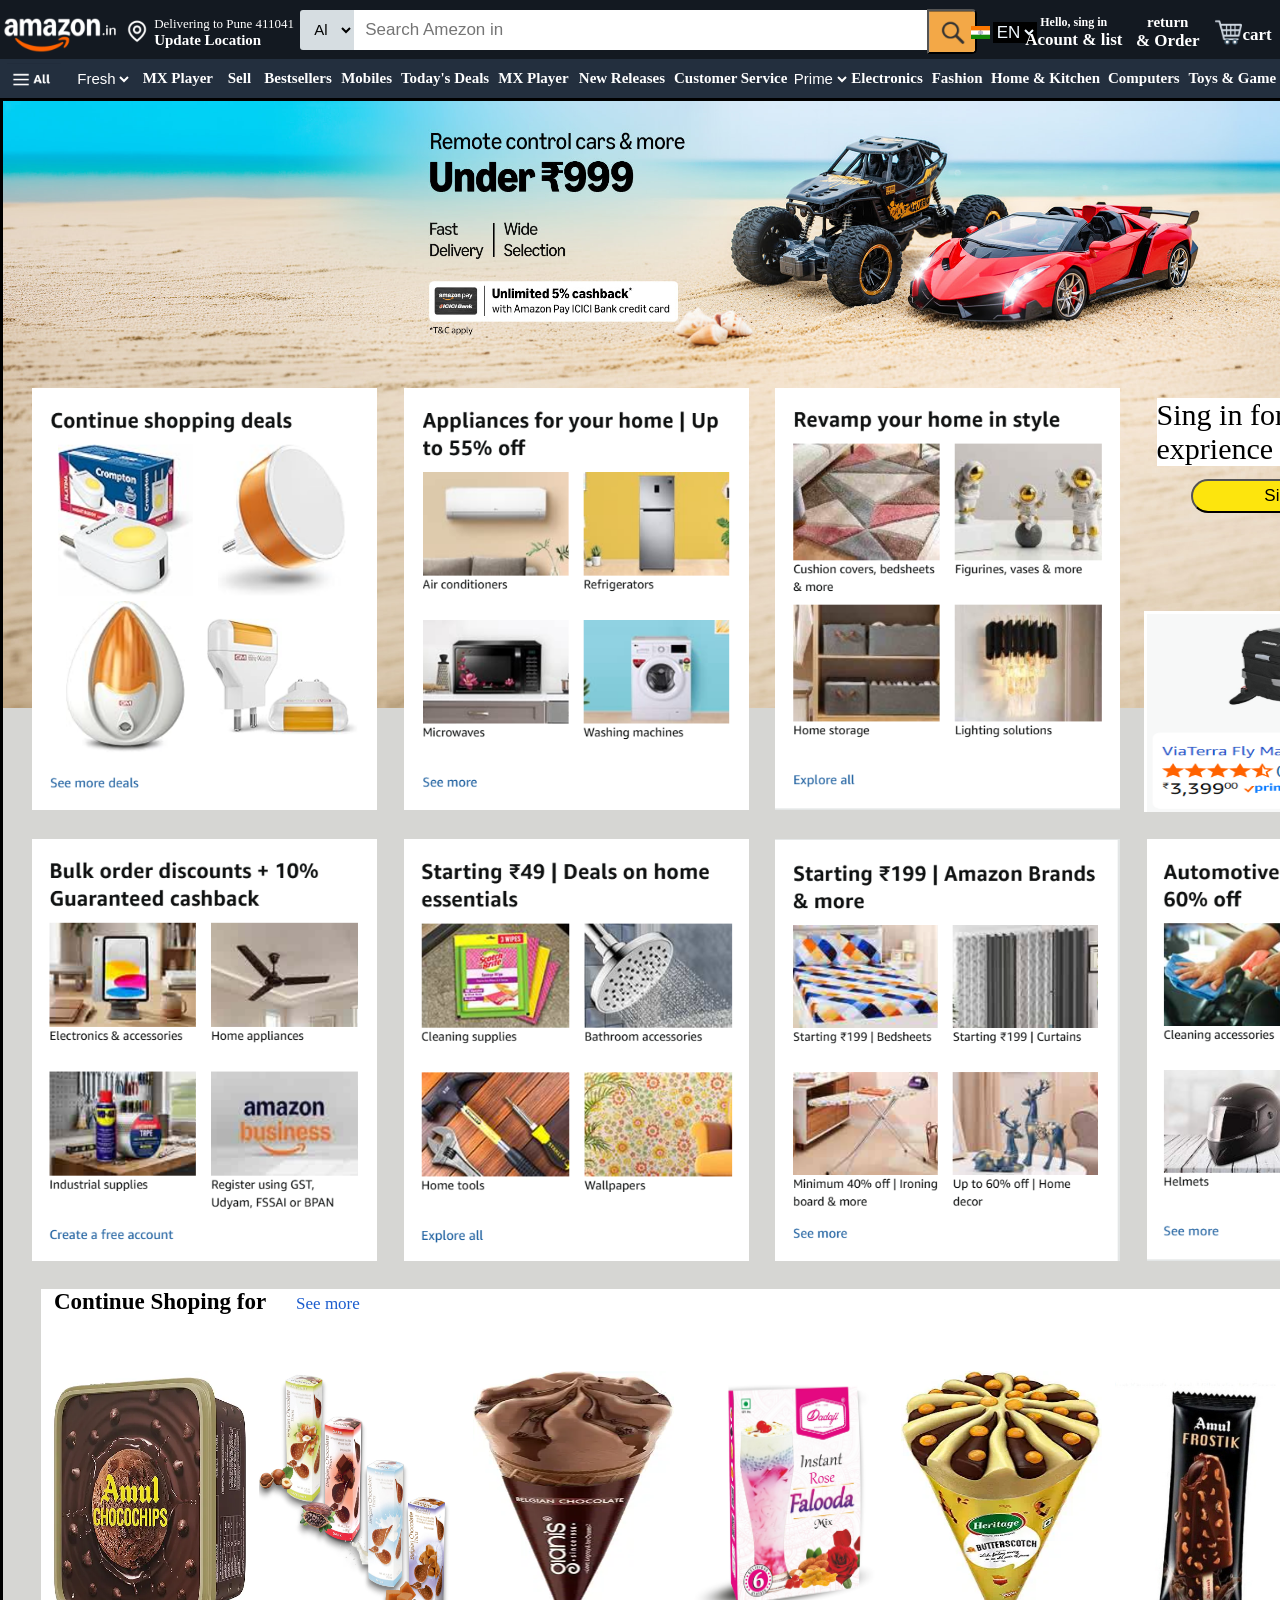
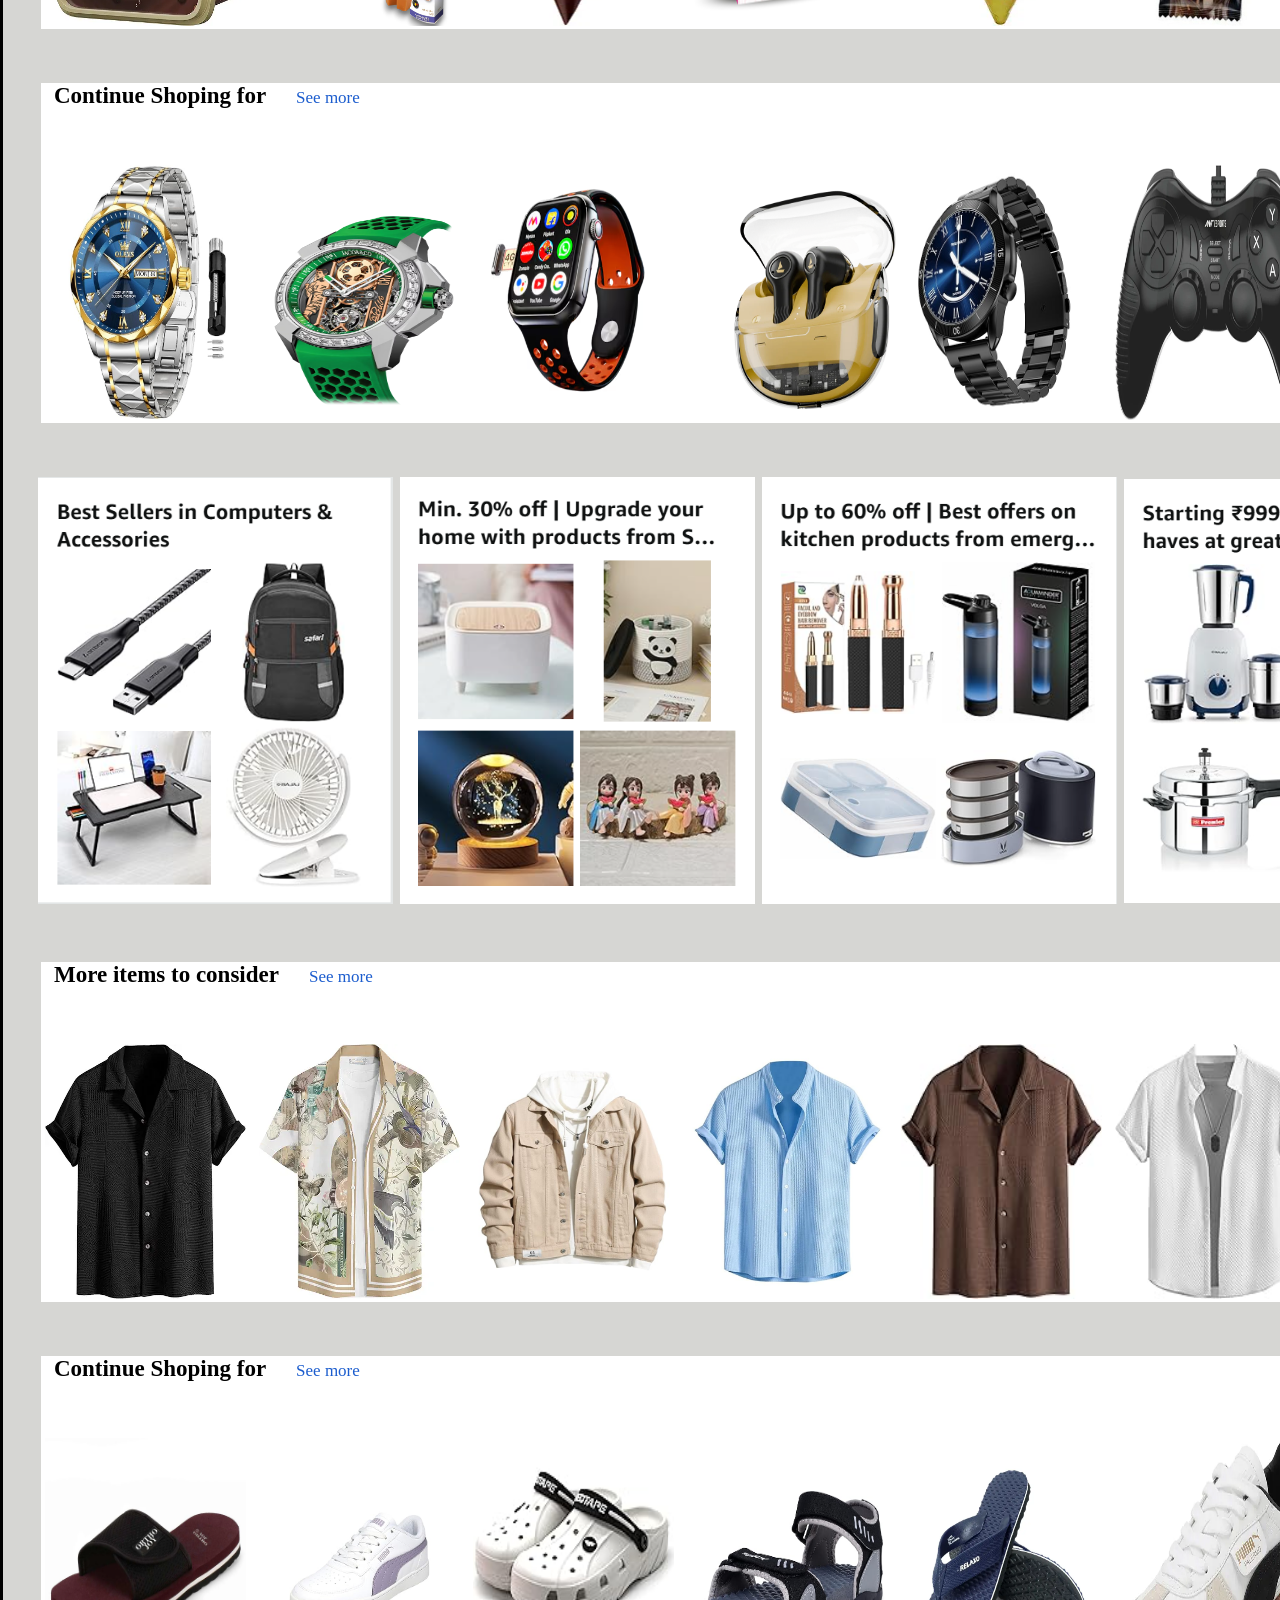
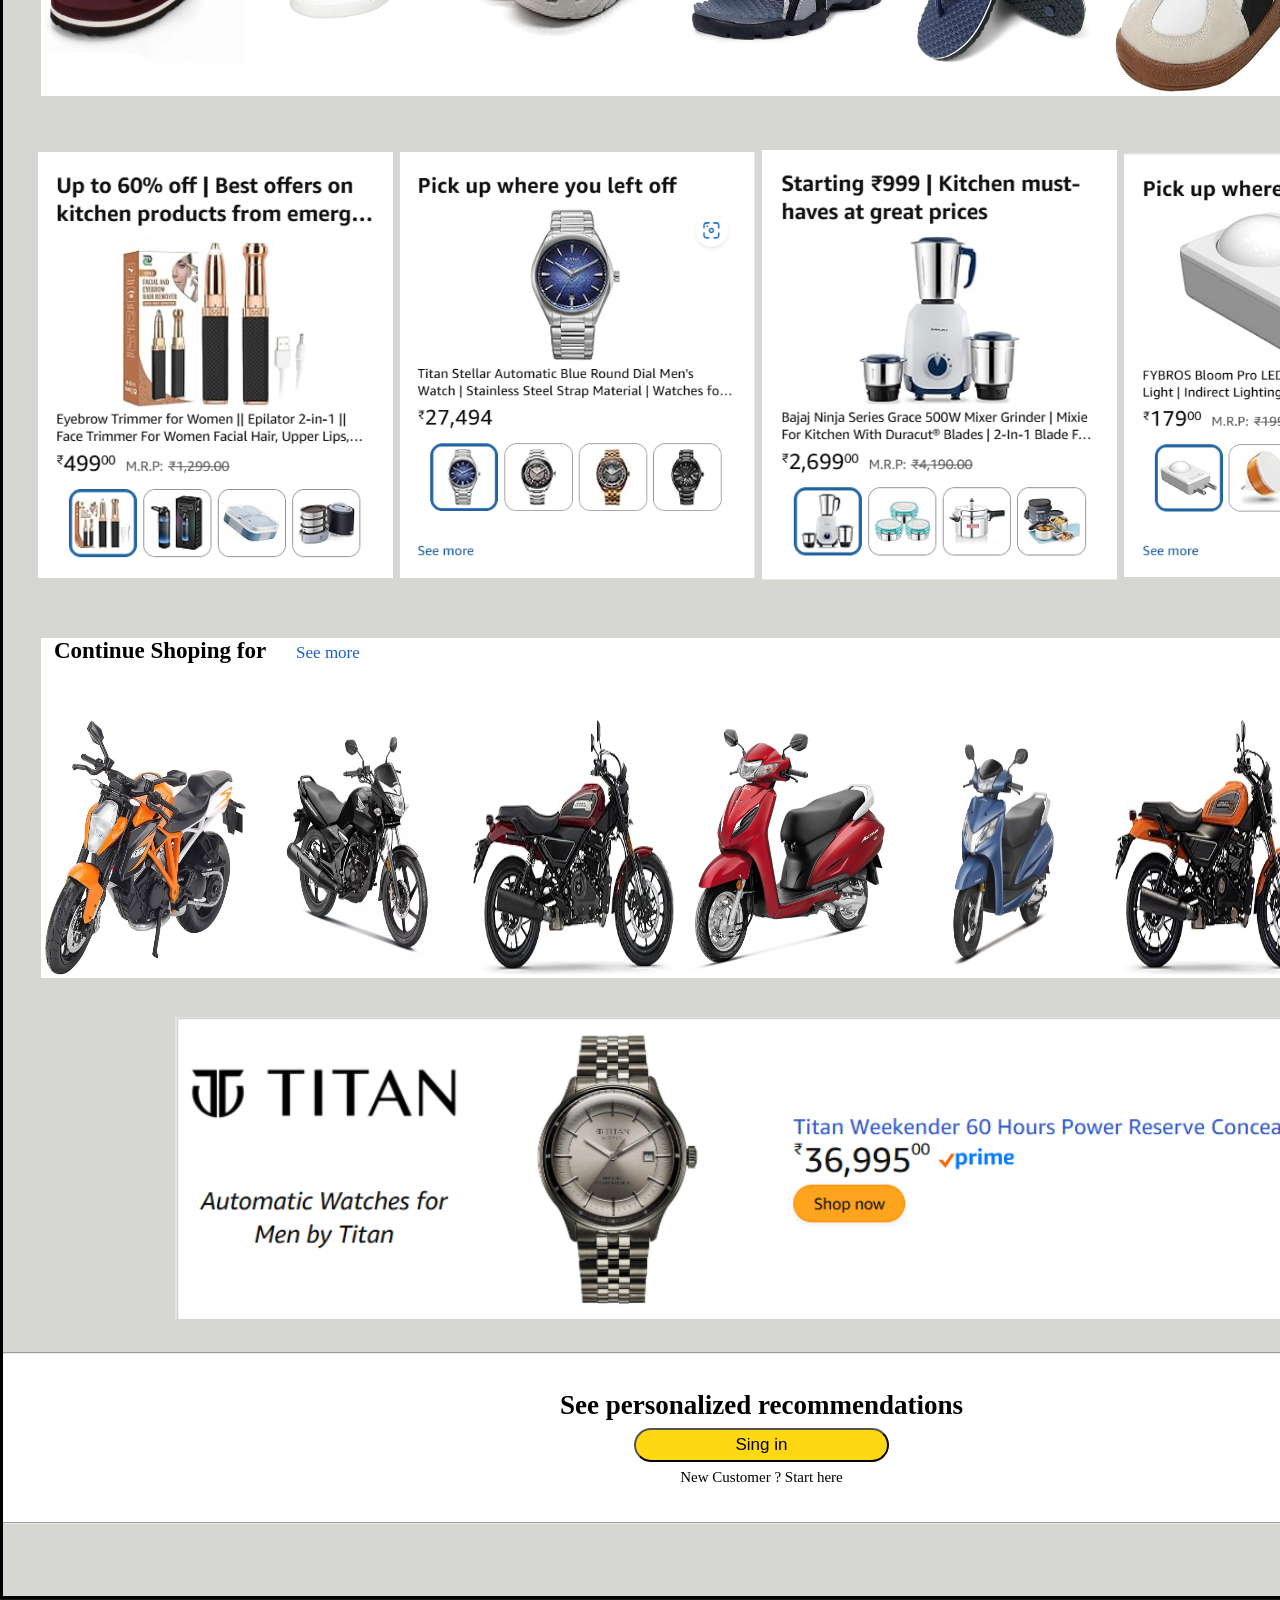
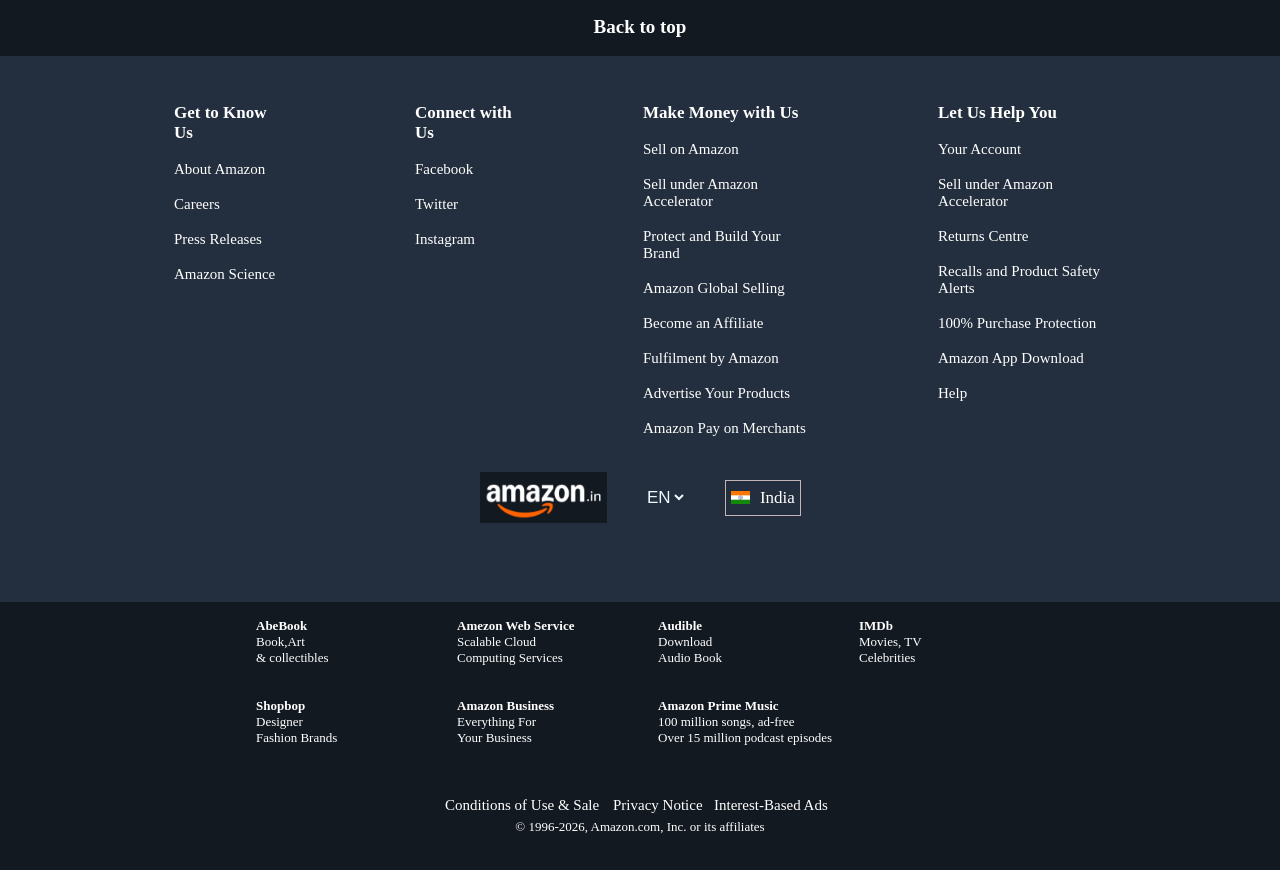
==== index.html @ 3fbe97ec "update Amazon clone" ====
<!DOCTYPE html>
<html lang="en">
<head>
    <meta charset="UTF-8">
    <meta name="viewport" content="width=device-width, initial-scale=1.0">
    <link rel="stylesheet" href="index.css">
    <title>Document</title>
</head>
<body>

    <nav class="heading">
        <div class="ho">
            <div class="aml">
            <img src="a4.png" id="as">
            </div>

            <div class="locn">
                <img src="m1.png" alt="" id="map">
                <span id="ip">
                <p id="lp1">Delivering to Pune 411041</p>
                <p id="lp2">Update Location </p>
                </span>
            </div>

            <div class="search" >
                <form action="">
                <select name="ALL" id="s1">

                    <option value="" selected disabled> All </option>

                    <option>Alexa Skills</option>

                    <option>Amazon Devices</option>

                    <option>Amazon Fashion</option>

                    <option>Amazon Fresh</option>

                    <option>Amazon Pharmacy</option>

                    <option>Appliances</option>

                    <option>Apps & Games</option>

                    <option>Audible Audiobooks</option>

                    <option>Baby</option>

                    <option>Beauty</option>

                    <option>Books</option>

                    <option>Car & Motorbike</option>

                    <option>Clothing & Accessories</option>

                    <option>Collectibles</option>

                    <option>Computers & Accessories</option>

                    <option>Deals</option>

                    <option>Electronics</option>

                    <option>Furniture</option>

                    <option>Garden & Outdoors</option>

                    <option>Gift Cards</option>

                    <option>Grocery & Gourmet Foods</option>

                    <option>Health & Personal Care</option>

                    <option>Home & Kitchen</option>

                    <option>Industrial & Scientific</option>

                    <option>Jewellery</option>

                    <option>Kindle Store</option>

                    <option>Luggage & Bags</option>

                    <option>Luxury Beauty</option>

                    <option>Movies & TV Shows</option>

                    <option>MP3 Music</option>

                    <option>Music</option>

                    <option>Musical Instruments</option>

                    <option>Office Products</option>

                    <option>Pet Supplies</option>

                    <option>Prime Video</option>

                    <option>Shoes & Handbags</option>

                    <option>Software</option>

                    <option>Sports, Fitness & Outdoors</option>

                    <option>Toys & Games</option>

                    <option>Video Games</option>

                    <option>Watches</option>

                </select>
                
                        <input type="text" placeholder="Search Amezon in" id="s2">

                <button id="btn">
                    <img src="s3.png" alt="" id="s3">
                    
                </button>

                </form>

            </div>


            <div class="lang">
                    <img src="india.webp" alt="" id="f">


                        <select name="" id="stl" style="background-color:black; color:aliceblue">
                            <option value="" >EN</option>
                        </select>
                        
                        <div class="lp">

                        <p id="lc">change language</p>
                            <br>
                        <label>
                        <input type="radio" name="lang" checked>

                        English - EN
                        </label>
                        <br>
                        <br>
                        <hr>
                        <br>


                        <label>
                        <input type="radio" name="lang">

                        हिन्दी - HI
                        </label> <br>

                        <label>
                        <input type="radio" name="lang">

                        தமிழ் - TA
                        </label> <br>

                        <label>
                        <input type="radio" name="lang">

                        తెలుగు - TE
                        </label> <br>

                        <label>
                        <input type="radio" name="lang">

                        ಕನ್ನಡ - KN
                        </label> <br>

                        <label>
                        <input type="radio" name="lang">

                        മലയാളം - ML
                        </label> <br>

                        <label>
                        <input type="radio" name="lang">

                        বাংলা - BN
                        </label> <br>

                        <label>
                        <input type="radio" name="lang">

                        मराठी - MR
                        </label> <br>
                        <br>
                        <hr>
                        <br>
                        <div id="lst">
                            <img src="india.webp" alt="" id="f">
                            <p id="st">You are shopping on Amazon.in</p>

                          
                        </div>
                         <br>
                          <div id="lst2">
                            <a id="st" style="color: blue;">Change country/region</a>
                          </div>

                        </div>
                       

                    <!-- </select> -->

            </div>


        <div class="sing">
                <b id="p1">Hello, sing in</b>
                 <h2 id="p2">Acount & list</h2>


        <div class="popup">
            <div class="pdiv">
                <button id="btnh">Sing in</button>
                <p>New customer? <a href="" style="color: blue; text-decoration:underline">start here</a></p>

            </div>


            <div class="y">
                <div class="yl">
                    <h3>Your Lists</h3>

                    <ul>

                        <li><a href="">Create a Wish List</a></li>

                        <li><a href="">Wish from Any Website</a></li>

                        <li><a href="">Baby Wishlist</a></li>

                        <li><a href="">Discover Your Style</a></li>

                        <li><a href="">Explore Showroom</a></li>

                    </ul>

                </div>


                <div class="ya">
                    <h3>Your Account</h3>
                    <ul>

                        <li><a href="">Your Account</a></li>

                        <li><a href="">Your Orders</a></li>

                        <li><a href="">Your Wish List</a></li>

                        <li><a href="">Keep Shopping For</a></li>

                        <li><a href="">Your Recommendations</a></li>

                        <li><a href="">Your Prime Membership</a></li>

                        <li><a href="">Your Prime Video</a></li>

                        <li><a href="">Your Subscribe & Save Items</a></li>

                        <li><a href="">Memberships & Subscriptions</a></li>

                        <li><a href="">Your Seller Account</a></li>

                        <li><a href="">Manage Your Content and Devices</a></li>

                        <li><a href="">Register for a Free Business Account</a></li>

                    </ul>

                </div>

                </div>
        </div>
            
        

        </div>


        <div class="retn">
            <h2 id="ord1" ><a href="">return</a> </h2>
            <h2 id="ord2"><a href=""> & Order</a></h2>
        </div>

        <div class="cart">

            <img src="cart2.png" alt="" id="carti">
            <h2 id="cartp">cart</h2>
        </div>




    </div>



</nav>


<nav class="hed2">
    <div class="ho2">
        <div class="d1">
            <img src="men.png" alt="" id="all">
            
                        <div class="pop">

                            <nav  id="navh">
                                    <img src="prof.png" alt="" id="imgp">
                                    <b> Hello, Sing in</b>
                            </nav>
                            
                                <div class="cont">
                                        
                                        <div class="dd1">
                                            <br><br>
                                            <b id="cc">Treanding</b>
                                            <br><br>
                                            <a id="am"  href="" >Bestsellers</a>
                                            <br><br>
                                            <a id="am"  href="" >New Releases</a>
                                            <br><br><hr>

                                        </div>

                                        <div class="dd1">
                                            <br><br>
                                            <b id="cc">Didital Content and Devices</b>
                                            <br><br><br>
                                            <a href="" id="am" >Echo & Alexa  <a href="" > > </a> </a>
                                            <br><br>
                                            <a href="" id="am" >Fire TV  <a href="">></a></a>
                                            <br><br>
                                            <a href="" id="am" >Kindle E-Readers & eBook <a >></a></a>
                                            <br><br>
                                            <a href="" id="am" >Audible Audiobooks <a href="" >></a></a>
                                            <br><br>
                                            <a href="" id="am" >Amazon Prime Video<a href="" >></a></a>
                                            <br><br>
                                            <a href="" id="am" >Amazon Prime Music <a href="" >></a></a>
                                            <br><br><hr>
                                        </div>

                                        <br><br>

                                        <div class="dd1">
                                            <b id="cc">Shop By Category</b>
                                            <br>
                                            <br><br>
                                            <a href="" id="am" >Mobiles, Computers <a href=""> > </a> </a>
                                            <br><br>
                                            <a href="" id="am" >TV, Application, Electronics  <a href="">></a></a>
                                            <br><br>
                                            <a href="" id="am" >Men's Fashion<a >></a></a>
                                            <br><br>
                                            <a href="" id="am"  >Women's Fashion <a href="" >></a></a>
                                            <br><br>
                                        </div>

                                        <hr><br><br>
                                        
                                        <div class="dd1">
                                            <b id="cc">Help & Settings</b>
                                            <br>
                                            <br><br>
                                            <a href="" id="am"  >Your Account </a> </a>
                                            <br><br>
                                            <a href="" id="am"  >Customer Service</a></a>
                                            <br><br>
                                            <a href="" id="am" >Sing in</a></a>
                                            <br><br><br>
                                        </div>
  
                        </div>
                    </div>

        </div>

        <div class="d02">
                <select name="" id="fr"><option value="">Fresh</option></select>
           

            <div class="imgd">
                <img src="fresh.png" alt="" id="imgid">

            </div>

        </div>

        <div class="d2">
               <b>MX Player</b>
        </div>

        <div class="d3">
               <b>Sell</b>
        </div>

        <div class="d4">
               <b>Bestsellers</b>
        </div>
        <div class="d5">
               <b>Mobiles</b>
        </div>

        <div class="d6">
               <b>Today's Deals</b>
        </div>

        <div class="d7">
               <b>MX Player</b>
        </div>

        <div class="d8">
               <b>New Releases</b>
        </div>

        <div class="d9">
               <b>Customer Service</b>
        </div>

        <div class="d10">
              <select name="" id="fr2"><option value="">Prime</option></select>
              <div class="imgd2">
                <img src="pri.png" alt="" id="imgid2">
            </div>
        </div>

        <div class="d11">
               <b>Electronics</b>
        </div>
        <div class="d12">
               <b>Fashion</b>
        </div>
        <div class="d13">
               <b>Home & Kitchen</b>
        </div>

        <div class="d14">
               <b>Computers</b>
        </div>

        <div class="d15">
               <b>Toys & Game</b>
        </div>

    

    </div>
</nav>


<main class="Main">


    <div class="Maind">
    
        <div class="mid">
            <img src="hi3.jpg" alt="" id="miid">
        </div>


        <section class="sec1">

            <div class="md1">
                    <img src="mi1.png" alt="" id="is1">
            </div>
            <div class="md1 ">
                    <img src="mi2.png" alt="" id="is1">
            </div>
            <div class="md1">
                    <img src="mi3.png" alt="" id="is1">
            </div>
            <div  id="is2" class="isc2">

                    <p id="pg1">Sing in for your best exprience</p>
                    <button id="btng">Sing in Securly</button>

            </div>
            <div  id="is2" class="isc22">
                    <img src="mi5.png" alt=""  class="isd">
            </div>
            <div class="sd">
                    <img src="mi6.png" alt="" id="is1">
            </div>
            <div class="sd">

            <img src="mi7.png" alt="" id="is1">
            </div>
            <div class="sd">
                    <img src="mi8.png" alt="" id="is1">
            </div>
            <div class="sd">
                    <img src="mi9.png" alt="" id="is1">
            </div>
        </section>

        <section class="sec2">
                <b>Continue Shoping for</b> 
                <a href="" id="asec2">See more</a>
                <br><br><br>
                <div class="cloths">  
                    <img src="i1.webp" alt="" class="cloths1">
                     <img src="i15.jpg" alt="" class="cloths1">
                     <img src="i6.webp" alt="" class="cloths1">
                     <img src="i12.jpg" alt="" class="cloths1">
                     <img src="i7.webp" alt="" class="cloths1">
                     <img src="i19.jpg" alt="" class="cloths1">
                    <img src="i3.webp" alt="" class="cloths1">
                    <img src="i4.webp" alt="" class="cloths1">
                     <img src="i5.webp" alt="" class="cloths1">

                    <img src="i7.webp" alt="" class="cloths1">
                    <img src="i8.webp" alt="" class="cloths1">
                    <img src="i9.webp" alt="" class="cloths1">
                    <img src="i10.webp" alt="" class="cloths1">
                    <img src="i11.webp" alt="" class="cloths1">
                    
                    <img src="i13.webp" alt="" class="cloths1">
                    <img src="i14.jpg" alt="" class="cloths1">
                      <img src="i2.webp" alt="" class="cloths1">
                    <img src="i17.webp" alt="" class="cloths1">
                    <img src="i18.jpg" alt="" class="cloths1">


                </div>
        </section>


        
        <br><br><br>

        <section class="sec2">
                <b>Continue Shoping for</b> 
                <a href="" id="asec2">See more</a>
                <br><br><br>
                <div class="cloths">  
                    <img src="w2.jpg" alt="" class="cloths1">
                    <img src="w19.avif" alt="" class="cloths1">
                    <img src="w17.avif" alt="" class="cloths1">
                    <img src="n1.webp" alt="" class="cloths1" id="nir">
                    <img src="w3.jpg" alt="" class="cloths1">
                    <img src="c.webp" alt="" class="cloths1">
                    <img src="w12.webp" alt="" class="cloths1">
                    <img src="mouse.webp" alt="" class="cloths1">
                    <img src="w4.jpg" alt="" class="cloths1">
                    <img src="w5.webp" alt="" class="cloths1">
                    <img src="w6.jpg" alt="" class="cloths1">
                    <img src="w7.jpg" alt="" class="cloths1">
                     <img src="w1.webp" alt="" class="cloths1">
                    <img src="w9.jpg" alt="" class="cloths1">
                    <img src="w10.jpg" alt="" class="cloths1">
                    <img src="w11.jpg" alt="" class="cloths1">
                    <img src="w133.jpg" alt="" class="cloths1">
                    <img src="w14.jpg" alt="" class="cloths1">
                    <img src="w15.jpg" alt="" class="cloths1">

                </div>
        </section>
        <br><br><br>


        <section class="sec3">
          
            <div class="divt">
            <img src="ab1.png" alt="" id="isec3">
            </div>
            <div class="divt">
                <img src="ab2.png" alt="" id="isec3">
            </div>
            <div class="divt">
                <img src="ab3.png" alt="" id="isec3">
            </div>
            <div class="divt">
                <img src="ab4.png" alt="" id="isec3">
            </div>
        </section>

        <br><br><br>

        <section class="sec2">
                <b>More items to consider</b> 
                <a href="" id="asec2">See more</a>
                <br><br><br>
                <div class="cloths">  
                    <img src="c1.webp" alt="" class="cloths1">
                    <img src="c2.webp" alt="" class="cloths1">
                    <img src="clo8.jpg" alt="" class="cloths1">
                    
                    <img src="c3.jpg" alt="" class="cloths1">
                    <img src="c4.jpg" alt="" class="cloths1">
                    <img src="c5.jpg" alt="" class="cloths1">
                    <img src="c6.jpg" alt="" class="cloths1">
                    <img src="c7.jpg" alt="" class="cloths1">
                    <img src="clo.jpg" alt="" class="cloths1">
                    <img src="clo2.jpg" alt="" class="cloths1">
                    <img src="c11.jpg" alt="" class="cloths1">
                    <img src="c12.jpg" alt="" class="cloths1">
                    <!-- <img src="clo3.jpg" alt="" class="cloths1" id="cloc"> -->
                    <img src="clo4.jpg" alt="" class="cloths1">
                    <img src="clo5.jpg" alt="" class="cloths1">
                    <img src="clo6.jpg" alt="" class="cloths1">
                    <img src="clo7.jpg" alt="" class="cloths1">
                    <!-- <img src="clo10.jpg" alt="" class="cloths1"> -->
                     <img src="clo9.jpg" alt="" class="cloths1">
                    <img src="clo11.jpg" alt="" class="cloths1">
                    <img src="clo12.jpg" alt="" class="cloths1">
                  


                </div>
        </section>

          <br><br><br>

        <section class="sec2">
                <b>Continue Shoping for</b> 
                <a href="" id="asec2">See more</a>
                <br><br><br>
                <div class="cloths">  
                    <img src="sh12.webp" alt="" class="cloths1">
                    <img src="shh2.jpg" alt="" class="cloths1">
                    <img src="sh3.jpg" alt="" class="cloths1">
                    <img src="sh9.jpg" alt="" class="cloths1">
                    <img src="sh15.webp" alt="" class="cloths1">

                    <img src="shh1.webp" alt="" class="cloths1">
                    <img src="sh6.webp" alt="" class="cloths1">
                    <img src="sh7.webp" alt="" class="cloths1">
                    <img src="sh8.jpg" alt="" class="cloths1">
                    <img src="shh3.webp" alt="" class="cloths1">
                    <img src="sh10.jpg" alt="" class="cloths1">
                    <img src="sh11.jpg" alt="" class="cloths1">
                    <img src="shh4.webp" alt="" class="cloths1">
                    <img src="shh5.webp" alt="" class="cloths1">
                   <img src="sh1.jpg" alt="" class="cloths1">
                    <img src="sh13.jpg" alt="" class="cloths1">
                    <img src="sh14.webp" alt="" class="cloths1">
                   <img src="sh4.jpg" alt="" class="cloths1">
                    <img src="sh16.webp" alt="" class="cloths1">

                </div>
        </section>
        <br><br><br>


         <section class="sec3">
          
            <div class="divt">
            <img src="ab5.png" alt="" id="isec3">
            </div>
            <div class="divt">
                <img src="ab6.png" alt="" id="isec3">
            </div>
            <div class="divt">
                <img src="ab7.png" alt="" id="isec3">
            </div>
            <div class="divt">
                <img src="ab8.png" alt="" id="isec3">
            </div>
        </section>

        <br><br><br>

        <section class="sec2">
                <b>Continue Shoping for</b> 
                <a href="" id="asec2">See more</a>
                <br><br><br>
                <div class="cloths">  
                      <img src="b16.jpg" alt="" class="cloths1">
                    <img src="b1.jpeg" alt="" class="cloths1">
                    <img src="b2.jpg" alt="" class="cloths1">
                      <img src="b18.jpg" alt="" class="cloths1">
                     <img src="b17.jpg" alt="" class="cloths1">
                    <img src="b3.jpg" alt="" class="cloths1">
                    <img src="b5.jpg" alt="" class="cloths1">
                    <img src="b6.jpg" alt="" class="cloths1">
                    <img src="b7.jpg" alt="" class="cloths1">
                    <img src="b8.jpg" alt="" class="cloths1">
                    <img src="b9.jpg" alt="" class="cloths1">
                    <img src="b10.jpg" alt="" class="cloths1">
                    <img src="b12.jpg" alt="" class="cloths1">
                    <img src="b13.jpg" alt="" class="cloths1">
                    <img src="b14.jpg" alt="" class="cloths1">
                    <img src="b20.webp" alt="" class="cloths1">
                    <img src="b22.webp" alt="" class="cloths1">
                    <img src="b23.png" alt="" class="cloths1">
                    <img src="b4.jpg" alt="" class="cloths1">


                </div>
        </section>

          <br><br>



          <section class="sec4">
                    <img src="titan2.png" alt="" id="sec4i">
          </section>

           <br><br>


           <section class="sec5">
                       <hr>
                <div class="sec5d">
            

                        <b >See personalized recommendations</b>
                        <button id="sec5b">Sing in</button>
                        <p>New Customer ? <a href="" id="sec5a">Start here</a></p>                    
                </div>
                <hr>
           </section>


               <br><br><br><br>
    </div>
</main>


<footer class="foot">
    <section class="fsec1">
       <a href=""  class="back">
         <!-- <div > -->
            <b>Back to top</b>
        <!-- </div> -->
       </a>


        <div class="fg">
            <div class="fd">
                <b >Get to Know Us</b><br>
                <a href="">About Amazon</a><br>
                <a href="">Careers</a><br>
                <a href="">Press Releases</a><br>
                <a href="">Amazon Science</a><br>
            </div>

            <div class="fd">  
                <b >Connect with Us</b><br>
                <a href="">Facebook</a><br>
                <a href="">Twitter</a><br>
                <a href="">Instagram</a><br>
            </div>

            <div class="fd">
                <b >   Make Money with Us</b><br>
                <a href="">Sell on Amazon</a><br>
                <a href="">Sell under Amazon Accelerator</a><br>
                <a href="">Protect and Build Your Brand</a><br>
                <a href="">Amazon Global Selling</a><br>
                <a href="">Become an Affiliate</a><br>
                <a href="">Fulfilment by Amazon</a><br>
                <a href="">Advertise Your Products</a><br>
                <a href="">Amazon Pay on Merchants</a><br>

            </div>
            <div class="fd">
                <b > Let Us Help You</b><br>
                <a href="">Your Account</a><br>
                <a href="">Sell under Amazon Accelerator</a><br>
                <a href="">Returns Centre</a><br>
                <a href="">Recalls and Product Safety Alerts</a><br>
                <a href="">100% Purchase Protection</a><br>
                <a href="">Amazon App Download</a><br>
                <a href="">Help</a><br>

            </div>
        </div>

        <div class="lf">
                <img src="a4.png" id="as">
                <div class="lang">


                        <select name="" id="stl" style="background-color:#232F3E; color:aliceblue">
                            <option value="" >EN</option>
                        </select>
                        
                        <div class="lp">

                        <p id="lc">change language</p>
                            <br>
                        <label>
                        <input type="radio" name="lang" checked>

                        English - EN
                        </label>
                        <br>
                        <br>
                        <hr>
                        <br>


                        <label>
                        <input type="radio" name="lang">

                        हिन्दी - HI
                        </label> <br>

                        <label>
                        <input type="radio" name="lang">

                        தமிழ் - TA
                        </label> <br>

                        <label>
                        <input type="radio" name="lang">

                        తెలుగు - TE
                        </label> <br>

                        <label>
                        <input type="radio" name="lang">

                        ಕನ್ನಡ - KN
                        </label> <br>

                        <label>
                        <input type="radio" name="lang">

                        മലയാളം - ML
                        </label> <br>

                        <label>
                        <input type="radio" name="lang">

                        বাংলা - BN
                        </label> <br>

                        <label>
                        <input type="radio" name="lang">

                        मराठी - MR
                        </label> <br>
                        <br>
                        <hr>
                        <br>
                        <div id="lst">
                            <img src="india.webp" alt="" id="f">
                            <p id="st">You are shopping on Amazon.in</p>

                          
                        </div>
                         <br>
                          <div id="lst2">
                            <a id="st" style="color: blue;">Change country/region</a>
                          </div>

                        </div>
        </div>

        <div class="fid">
            <img src="india.webp" alt="" id="fl">
            <label for="">India</label>
        </div>

    </section >

    <section class="fsec2">
        <div class="l2sec">
            <div class="ditem">
                <b>AbeBook</b>
                <a href="">Book,Art</a>
                <a href="">& collectibles</a>
            </div>
            <div class="ditem">
                <b>Amezon Web Service</b>
                <a href="">Scalable Cloud</a>
                <a href="">Computing Services</a>
            </div>
            <div class="ditem">
                <b>Audible</b>
                <a href="">Download</a>
                <a href="">Audio Book</a>
            </div>

            <div class="ditem"><b>IMDb</b>
                <a href="">Movies, TV</a>
                <a href="">Celebrities</a></div>
            <div class="ditem">

                <b>Shopbop</b>
                <a href="">Designer</a>
                <a href="">Fashion Brands</a>
            </div>

            <div class="ditem">
                <b>Amazon Business</b>
                <a href="">Everything For</a>
                <a href="">Your Business</a>
            </div>

            <div class="ditem"><b>Amazon Prime Music</b>
                <a href="">100 million songs, ad-free</a>
                <a href="">Over 15 million podcast episodes</a>
            </div>


        </div>
        <br><br>
        <div class="cfw">
            <a href="">Conditions of Use & Sale</a>
            <a href="">Privacy Notice</a>
            <a href="">Interest-Based Ads</a>
        </div>

        <div class="cdl">
                <p>&copy; 1996-2026, Amazon.com, Inc. or its affiliates</p>
        </div>

    </section>

</footer>




    
</body>
</html>
---- index.css ----
* {
    margin: 0;
    padding: 0;
}

/* =========================
   MAIN NAVBAR
========================= */

.heading {
    background-color: rgb(197, 197, 209);
    height: 59px;
    width: 100%;
}

.ho {
    height: 64px;
    display: flex;
    background-color: #131921;
    justify-content: space-evenly;
    align-items: center;
}

/* =========================
   AMAZON LOGO
========================= */

.aml {
    overflow: hidden;
    height: 54px;
    width: 134px;
    display: flex;
    justify-content: center;
    border: 1px solid transparent;
}

#as {
    height: 51px;
    width: 127px;
    border: 1px solid transparent;
    transition: all;
    transition-duration: 0.15s;
}

.aml:hover {
    transform: scale(1.02);
    border: 1px solid white;
}


/* =========================
   LOCATION
========================= */

#map {
    height: 34px;
}

.locn {
    display: flex;
    align-items: center;
    height: 54px;
    width: 201px;
    gap: 3px;
    color: white;
    transition: all;
    transition-duration: 0.01s;
    border: 1px solid transparent;
}

.locn:hover {
    border: 1px solid white;
}

#lp1 {
    font-size: 13px;
}

#lp2 {
    font-size: 15px;
    font-weight: bold;
}


/* =========================
   SEARCH BAR
========================= */

#s1 {
    margin: 0;
    border-top-left-radius: 3px;
    border-bottom-left-radius: 3px;

    padding: 0;

    border: none;
    height: 40px;
    width: 54px;

    background-color: rgb(214, 221, 225);

    display: flex;

    padding: 10px;

    font-size: 15px;
}

#s2 {
    margin: 0;

    padding: 0;

    border: none;
    height: 40px;
    width: 563px;

    font-size: 17px;

    padding-left: 10px;
}

#s2::placeholder {
    font-size: 17px;
    position: relative;
    left: 1px;
    border: none;
}

#s3 {
    margin: 0;
    padding: 0;

    height: 41px;

    display: flex;
    align-items: center;

    border: none;

    vertical-align: middle;

    border-top-right-radius: 3px;
    border-bottom-right-radius: 3px;
}

#btn {
    border-top-right-radius: 5px;
    border-bottom-right-radius: 5px;

    position: relative;
    top: -1px;
}

form {
    display: flex;
}

.search {
    display: flex;
    vertical-align: middle;

    border-radius: 3px;

    height: 54px;

    align-items: center;

    width: 670px;
}


/* =========================
   LANGUAGE
========================= */

.lang {
    border: 1px solid transparent;

    transition: all;
    transition-duration: 0.01s;

    display: flex;

    gap: 3px;

    height: 54px;
    width: 47px;

    position: relative;

    align-items: center;
}

.lang:hover {
    border: 1px solid white;
}

#lc {
    font-size: 17px;
}

#stl {
    background-color: #131921;
    border: none;
    font-size: 17px;
}

.lp label {
    font-size: 15px;
}

#f {
    height: 13px;
}

#st {
    font-size: 15px;
}

#lst {
    display: flex;
    gap: 5px;
}

#lst2 {
    display: flex;
    justify-content: center;
}

.lp {
    display: none;

    position: absolute;

    top: 100%;
    left: -34px;

    background: white;

    color: black;

    width: 248px;

    padding: 10px;

    border: 1px solid;
}

.lang:hover .lp {
    display: block;

    border: rgb(251, 255, 9) solid;
}


/* =========================
   SIGN IN
========================= */

#p1 {
    font-size: 12px;
    color: white;
}

#p2 {
    color: white;
    font-size: 17px;
}

.sing {
    border: 1px solid transparent;

    height: 54px;
    width: 121px;

    display: flex;

    flex-direction: column;

    justify-content: center;
    align-items: center;

    position: relative;
}

.sing:hover {
    border: 1px solid white;
}

a {
    color: black;
    text-decoration: none;
}

ul {
    list-style: none;
}


/* =========================
   ACCOUNT POPUP
========================= */

.popup {
    background-color: white;

    display: none;

    position: absolute;

    top: 100%;

    left: -121px;
}

.sing:hover .popup {
    display: block;

    border: 1px solid;

    height: auto;
    width: 469px;

    border-radius: 3px;
}

.pdiv button {
    font-size: 17px;
}

.pdiv {
    margin: 10px;

    height: 47px;

    text-align: center;

    font-size: 12px;
}

#btnh {
    background-color: rgb(248, 248, 34);

    height: 30px;

    border-radius: 4px;

    width: 188px;

    border: none;
}

.y {
    border: 1px solid;

    display: flex;

    justify-content: space-evenly;

    width: 469px;

    height: auto;

    font-size: 15px;
}

.yl {
    width: 302px;
}

.yl li {
    line-height: 1.7;

    margin: 10px;
}

.ya {
    width: 302px;
}

.ya li {
    line-height: 1.1;

    margin: 10px;
}


/* =========================
   RETURNS & ORDERS
========================= */

.retn {
    height: 54px;
    width: 87px;

    display: flex;

    flex-direction: column;

    justify-content: center;
    align-items: center;

    position: relative;

    border: 1px solid transparent;
}

.retn:hover {
    border: 1px solid white;
}

.retn a {
    color: white;
}

#ord1 {
    font-size: 15px;
}

#ord2 {
    font-size: 17px;
    color: white;
}


/* =========================
   CART
========================= */

.cart {
    border: 1px solid transparent;

    width: 80px;
    height: 54px;

    display: flex;

    justify-content: center;
    align-items: center;

    color: white;
}

.cart:hover {
    border: 1px solid white;
}

#carti {
    height: 27px;
}

#cartp {
    font-size: 17px;
    margin-top: 5px;
}


/* =========================
   OTHER CONTENT
========================= */

.cont {
    color: black;

    height: 737px;
    width: 369px;

    background-color: #ffffff;

    overflow-y: scroll;
}

#cc {
    color: black;

    font-size: 20px;

    margin-left: 27px;
}

#navh {
    width: 365px;
    height: 40px;

    border: solid #232F3E;

    display: flex;

    align-items: center;

    color: white;

    background-color: #232F3E;

    gap: 5px;
}

#imgp {
    height: 27px;

    margin-left: 20px;
}


/* =========================
   DROPDOWN
========================= */

.dd1 a {
    color: black;

    text-decoration: none;

    display: flex;

    font-size: 17px;

    margin-left: 34px;
}

#am {
    border: 1px solid transparent;
}

#am:hover {
    text-decoration: underline;
    color: blue;
}

.pop {
    display: none;

    position: absolute;

    top: 120%;
    left: -13px;
}

.d1:hover .pop {
    display: block;
}

/* ******************************** */


.ho2 {
    height: 39px;
    background-color: #232F3E;
    display: flex;
    justify-content: space-evenly;
    align-items: center;
    position: relative;
}

.ho2 b {
    font-size: 15px;
    color: white;
}

#all {
    height: 32px;
    width: 54px;
}

.d1 {
    border: 1px solid transparent;
    height: 32px;
    width: 67px;
    display: flex;
    justify-content: center;
    align-items: center;
    transition: all;
    transition-duration: 0.1s;
}

.d1:hover {
    transform: scale(1.03);
    border: 1px solid white;
}

.d02 {
    height: 34px;
    width: 67px;
    display: flex;
    justify-content: center;
    align-items: center;
    border: 1px solid transparent;
    transition: all;
    transition-duration: 0.3s;
}

.d02:hover {
    border: 1px solid white;
    transform: scale(1.01);
}

#fr {
    border: none;
    background-color: #232F3E;
    font-size: 15px;
    height: 32px;
    color: white;
}

.imgd {
    border: 1px solid yellow transparent;
    width: 268px;
    height: 335px;
    position: absolute;
    display: none;
    top: 40px;
    left: 0px;
}

#imgid {
    width: 268px;
    height: 335px;
}

.d02:hover .imgd {
    border: 1px solid yellow;
    width: 268px;
    display: block;
}

.d2 {
    border: 1px solid transparent;
    height: 34px;
    width: 80px;
    display: flex;
    justify-content: center;
    align-items: center;
    transition: all;
    transition-duration: 0.2s;
}

.d2:hover {
    border: 1px solid white;
    transform: scale(1.02);
}

.d3 {
    border: 1px solid transparent;
    height: 34px;
    width: 40px;
    display: flex;
    justify-content: center;
    align-items: center;
    transition: all;
    transition-duration: 0.2s;
}

.d3:hover {
    border: 1px solid white;
    transform: scale(1.02);
}

.d4 {
    border: 1px solid transparent;
    height: 34px;
    width: 74px;
    display: flex;
    justify-content: center;
    align-items: center;
    transition: all;
    transition-duration: 0.2s;
}

.d4:hover {
    border: 1px solid white;
    transform: scale(1.02);
}

.d5 {
    border: 1px solid transparent;
    height: 34px;
    width: 60px;
    display: flex;
    justify-content: center;
    align-items: center;
    transition: all;
    transition-duration: 0.2s;
}

.d5:hover {
    border: 1px solid white;
    transform: scale(1.02);
}

.d6 {
    border: 1px solid transparent;
    height: 34px;
    width: 94px;
    display: flex;
    justify-content: center;
    align-items: center;
    transition: all;
    transition-duration: 0.2s;
}

.d6:hover {
    border: 1px solid white;
    transform: scale(1.02);
}

.d7 {
    border: 1px solid transparent;
    height: 34px;
    width: 80px;
    display: flex;
    justify-content: center;
    align-items: center;
    transition: all;
    transition-duration: 0.2s;
}

.d7:hover {
    border: 1px solid white;
    transform: scale(1.02);
}

.d8 {
    border: 1px solid transparent;
    height: 34px;
    width: 94px;
    display: flex;
    justify-content: center;
    align-items: center;
    transition: all;
    transition-duration: 0.2s;
}

.d8:hover {
    border: 1px solid white;
    transform: scale(1.02);
}

.d9 {
    border: 1px solid transparent;
    height: 34px;
    width: 121px;
    display: flex;
    justify-content: center;
    align-items: center;
    transition: all;
    transition-duration: 0.2s;
}

.d9:hover {
    border: 1px solid white;
    transform: scale(1.02);
}

.d10 {
    border: 1px solid transparent;
    height: 34px;
    width: 54px;
    display: flex;
    justify-content: center;
    align-items: center;
    position: relative;
    transition: all;
    transition-duration: 0.2s;
}

.d10:hover {
    border: 1px solid white;
    transform: scale(1.02);
}

.imgd2 {
    display: none;
    position: absolute;
    top: 40px;
    left: 0px;
    border: 1px solid orange;
}

#fr2 {
    border: none;
    background-color: #232F3E;
    height: 34px;
    font-size: 15px;
    color: white;
}

.d10:hover .imgd2 {
    display: block;
}

.d11 {
    border: 1px solid transparent;
    height: 34px;
    width: 77px;
    display: flex;
    justify-content: center;
    align-items: center;
    transition: all;
    transition-duration: 0.2s;
}

.d11:hover {
    border: 1px solid white;
    transform: scale(1.02);
}

.d12 {
    border: 1px solid transparent;
    height: 34px;
    width: 60px;
    display: flex;
    justify-content: center;
    align-items: center;
    transition: all;
    transition-duration: 0.2s;
}

.d12:hover {
    border: 1px solid white;
    transform: scale(1.02);
}

.d13 {
    border: 1px solid transparent;
    height: 34px;
    width: 114px;
    display: flex;
    justify-content: center;
    align-items: center;
    transition: all;
    transition-duration: 0.2s;
}

.d13:hover {
    border: 1px solid white;
    transform: scale(1.02);
}

.d14 {
    border: 1px solid transparent;
    height: 34px;
    width: 80px;
    display: flex;
    justify-content: center;
    align-items: center;
    transition: all;
    transition-duration: 0.2s;
}

.d14:hover {
    border: 1px solid white;
    transform: scale(1.02);
}

.d15 {
    border: 1px solid transparent;
    height: 34px;
    width: 94px;
    display: flex;
    justify-content: center;
    align-items: center;
    transition: all;
    transition-duration: 0.2s;
}

.d15:hover {
    border: 1px solid white;
    transform: scale(1.02);
}



/* ************************************* */

.Main {
    height: auto;
    width: 1517px;
    border: solid;
    overflow: hidden;
    background-color: rgb(214, 214, 211);
}

.mid {
    height: 258px;
    width: 1517px;
}

#miid {
    height: auto;
    width: 1517px;
}

.sec1 {
    padding: 13px;
    margin: 13px;
    width: 1516px;

    display: grid;

    grid-template-columns: repeat(4, 348px);
    grid-template-rows: repeat(4, 201px);

    row-gap: 1.54rem;
    column-gap: 1.47rem;
}


/* =========================
   MAIN CARDS
========================= */

.md1 {
    border: solid transparent;

    grid-row-start: 1;
    grid-row-end: 3;

    transition: all;
    transition-duration: 0.2s;
}

.md1:hover {
    border: solid black;
    transform: scale(1.01);
}

.sd {
    border: solid transparent;

    grid-row-start: 3;
    grid-row-end: 5;

    transition: all;
    transition-duration: 0.2s;
}

.sd:hover {
    border: solid black;
    transform: scale(1.01);
}


/* =========================
   IMAGES
========================= */

#is1 {
    width: 345px;
    height: 422px;
}

.isd {
    width: 345px;
    height: 198px;
}


/* =========================
   TEXT + BUTTON
========================= */

#pg1 {
    margin: 13px;
    background-color: #ffffff;
    font-size: 30px;
}

#btng {
    border-radius: 20px;

    margin-left: 47px;

    width: 261px;
    height: 34px;

    background-color: rgb(253, 229, 13);

    font-size: 17px;

    transition: all;
    transition-duration: 0.1s;
}

#btng:hover {
    border: solid black;
    transform: scale(1.01);
}


/* =========================
   SECOND IMAGE CARD
========================= */

.isc2 {
    display: flex;
    flex-direction: column;
}

#is2 {
    grid-column-start: 4;
    grid-column-end: 5;

    transition: all;
    transition-duration: 0.3s;
}

.isc22 {
    border: solid white;

    transition: all;
    transition-duration: 0.3s;
}

.isc22:hover {
    border: solid black;
    transform: scale(1.01);
}


/* =========================
   CLOTHS
========================= */

.cloths {
    height: 295px;
    width: 99.50%;

    margin: auto;

    overflow-x: scroll;

    display: grid;
    align-items: center;

    grid-template-columns: repeat(19, 214px);
}


/* =========================
   SECTION 2
========================= */

.sec2 {
    background-color: #ffffff;

    height: 340px;
    width: 95%;

    margin: auto;
}

.sec2 b {
    margin: 13px;
    margin-top: 134px;

    font-size: 23px;
}

#asec2 {
    margin-left: 13px;

    font-size: 17px;

    color: rgb(28, 93, 206);
}

#asec2:hover {
    text-decoration: underline;
    color: #232F3E;
}


/* =========================
   CLOTHS SECOND
========================= */

.clothss {
    border: red solid;

    height: 261px;
    width: 100%;

    background-color: rgb(174, 180, 137);

    overflow-x: scroll;

    display: grid;

    gap: 13px;
}

.cloths1 {
    height: 255px;

    gap: 20px;

    width: 201px;

    transition: all;
    transition-duration: 0.1s;
}

.cloths1:hover {
    transform: scale(1.05);
}


/* =========================
   SECTION 3
========================= */

.sec3 {
    height: 7%;

    display: grid;

    grid-template-columns: repeat(4, 362px);

    width: 95%;

    margin: auto;

    justify-content: center;
    align-items: center;
}

#isec3 {
    width: 355px;

    transition: all;
    transition-duration: 0.03s;
}

.divt:hover {
    transform: scale(1.01);
}

.divt {
    overflow: hidden;
}


/* =========================
   SECTION 4
========================= */

.sec4 {
    width: 60%;
    height: 302px;

    margin: auto;

    display: flex;
    justify-content: center;
}

#sec4i {
    height: 302px;
    width: auto;

    border: solid transparent;
}

#sec4i:hover {
    border: solid;
}


/* =========================
   SECTION 5
========================= */

.sec5d {
    height: 168px;
    width: 100%;

    margin: auto;

    background-color: #ffffff;

    display: flex;
    flex-direction: column;

    justify-content: center;
    align-items: center;

    row-gap: 7px;
}

.sec5d b {
    font-size: 27px;
}

#sec5b {
    height: 34px;
    width: 255px;

    border-radius: 34px;

    background-color: #FFD814;

    font-size: 17px;

    transition: all;
    transition-duration: 0.2s;
}

#sec5b:hover {
    background-color: #ff9d00;
    transform: scale(1.02);
}

.sec5d p {
    font-size: 15px;
}

#sec5a:hover {
    text-decoration: underline;
    color: blue;
}


/* =========================
   BACK TO TOP
========================= */

.back {
    height: 57px;
    width: 100%;

    background-color: #131921;

    display: flex;
    justify-content: center;
    align-items: center;

    font-size: 19px;

    color: #ffffff;
}

.backs {
    height: 47px;

    border: #ff9d00;

    width: 100%;
}


/* =========================
   FOOTER
========================= */

.fsec1 {
    height: 603px;
    width: 100%;
}

.fg {
    height: 402px;
    width: 75%;

    margin: auto;

    display: grid;

    grid-template-columns:
        114px
        101px
        168px
        168px;

    justify-content: center;

    column-gap: 127px;

    position: relative;

    top: 47px;

    color: #ffffff;
}



.fg b {
    font-size: 17px;
}

.fg a {
    color: #ffffff;
    width: auto;
    font-size: 15px;
}

.fd {
    display: flex;
    flex-direction: column;
}

.lf {
    display: flex;
    justify-content: center;
    align-items: center;

    gap: 34px;

    height: 80px;
}

#fl {
    height: 13px;
}

.try {
    height: 40px;

    background-color: #232F3E;
    color: #ffffff;
}

.fid {
    color: #ffffff;

    font-size: 17px;

    height: 34px;

    display: flex;

    text-align: center;

    align-items: center;
    justify-content: space-around;

    width: 74px;

    border: 1px solid rgb(195, 181, 181);
}


/* =========================
   LOWER FOOTER SECTION
========================= */

.l2sec {
    width: 60%;

    margin: auto;

    height: 154px;

    display: grid;

    grid-template-columns:
        repeat(4, 201px);

    grid-template-rows:
        repeat(2, 80px);

    align-items: center;
}


/* =========================
   FOOTER ITEMS
========================= */

.ditem {
    color: #ffffff;

    font-size: 13px;

    display: flex;
    flex-direction: column;
}

.ditem b {
    font-size: 13px;
}

.ditem a {
    color: #ffffff;
}


/* =========================
   COUNTRY / LANGUAGE
========================= */

.cfw {
    color: #ffffff;

    height: 27px;

    display: grid;

    grid-template-columns:
        168px
        101px
        121px;

    justify-content: center;
    align-items: center;

    font-size: 15px;
}

.cfw p {
    text-align: end;
}

.cfw a {
    color: #ffffff;
}


/* =========================
   COPYRIGHT
========================= */

.cdl {
    color: #ffffff;

    display: flex;

    justify-content: center;

    font-size: 13px;
}


/* =========================
   FOOTER
========================= */

.foot {
    background-color: #232F3E;
}

.id {
    width: 100%;
    height: 201px;
}

.fsec2 {
    background-color: #131921;

    height: 268px;
}


/* =========================
   LINK HOVER
========================= */

a:hover {
    color: #0f16ed;
    text-decoration: underline;
}


/* new added */
#nir{
    width: 240px;
    height: 280px;
}
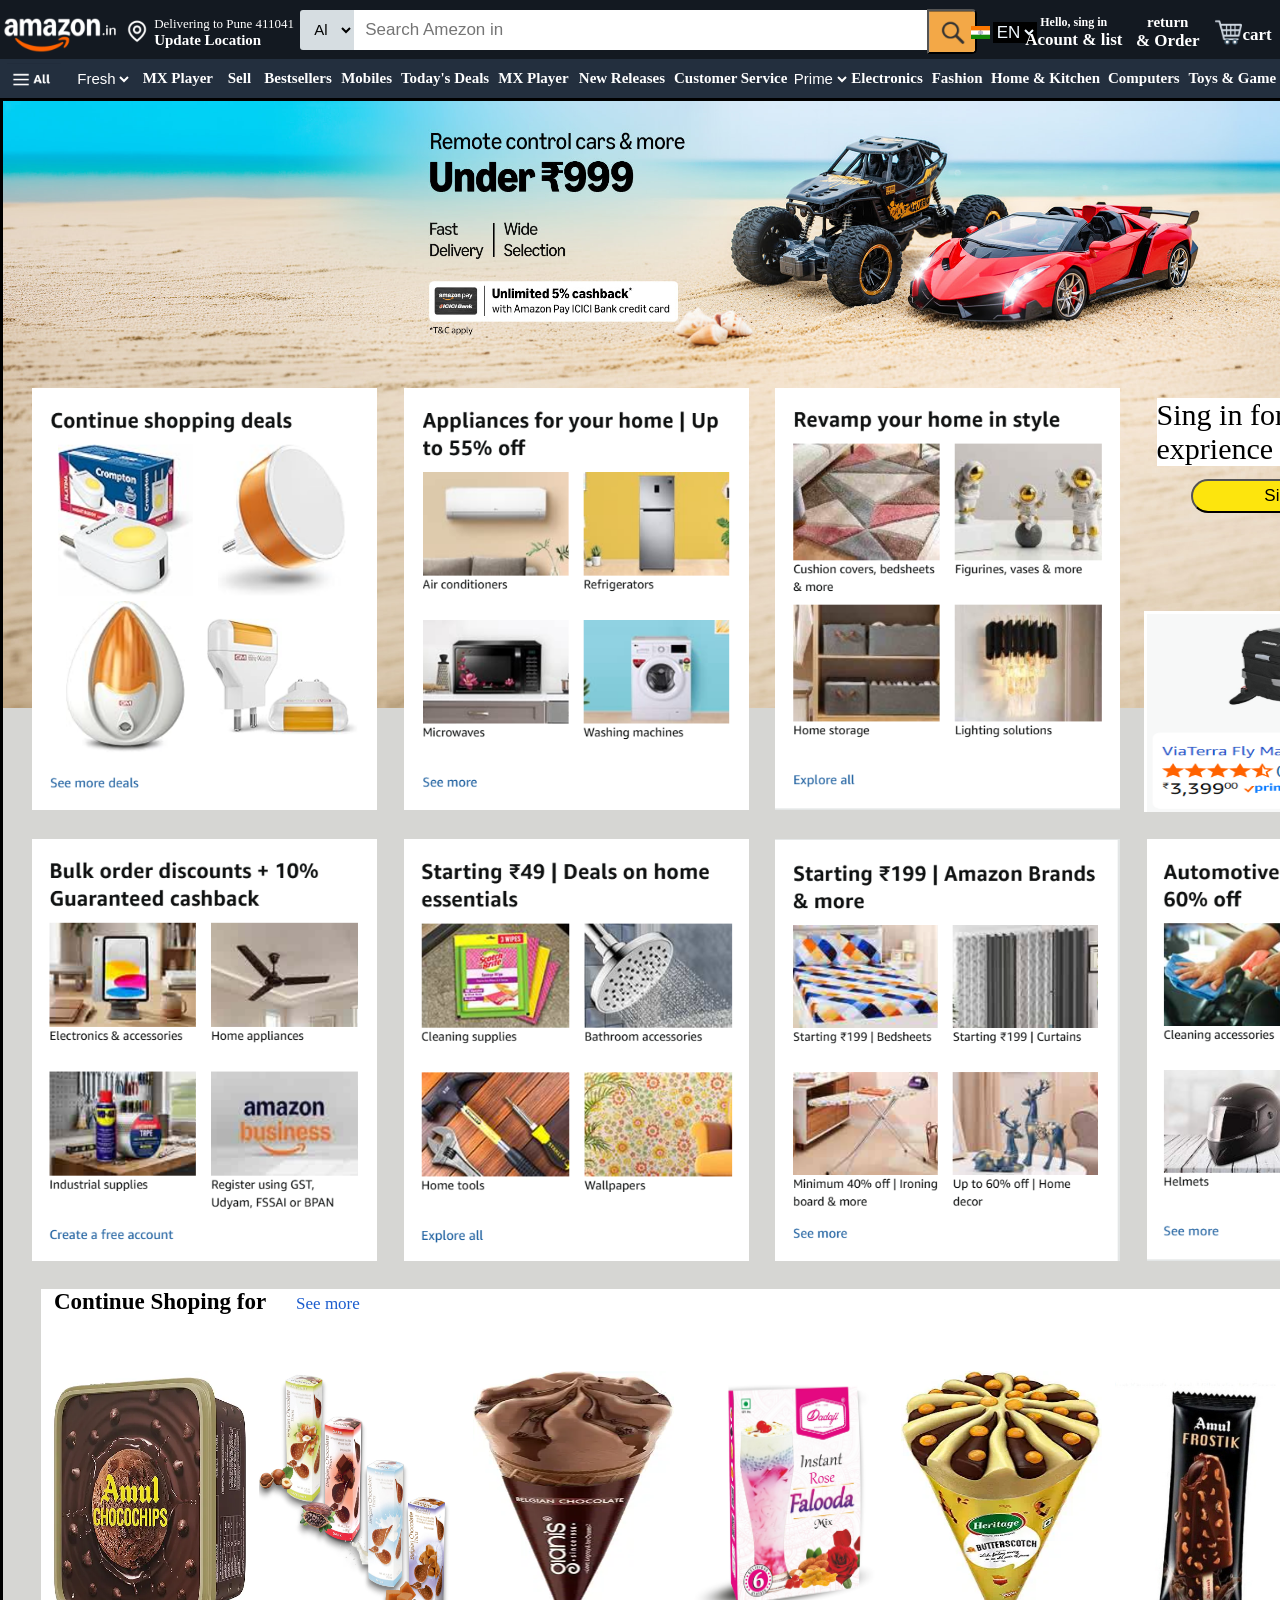
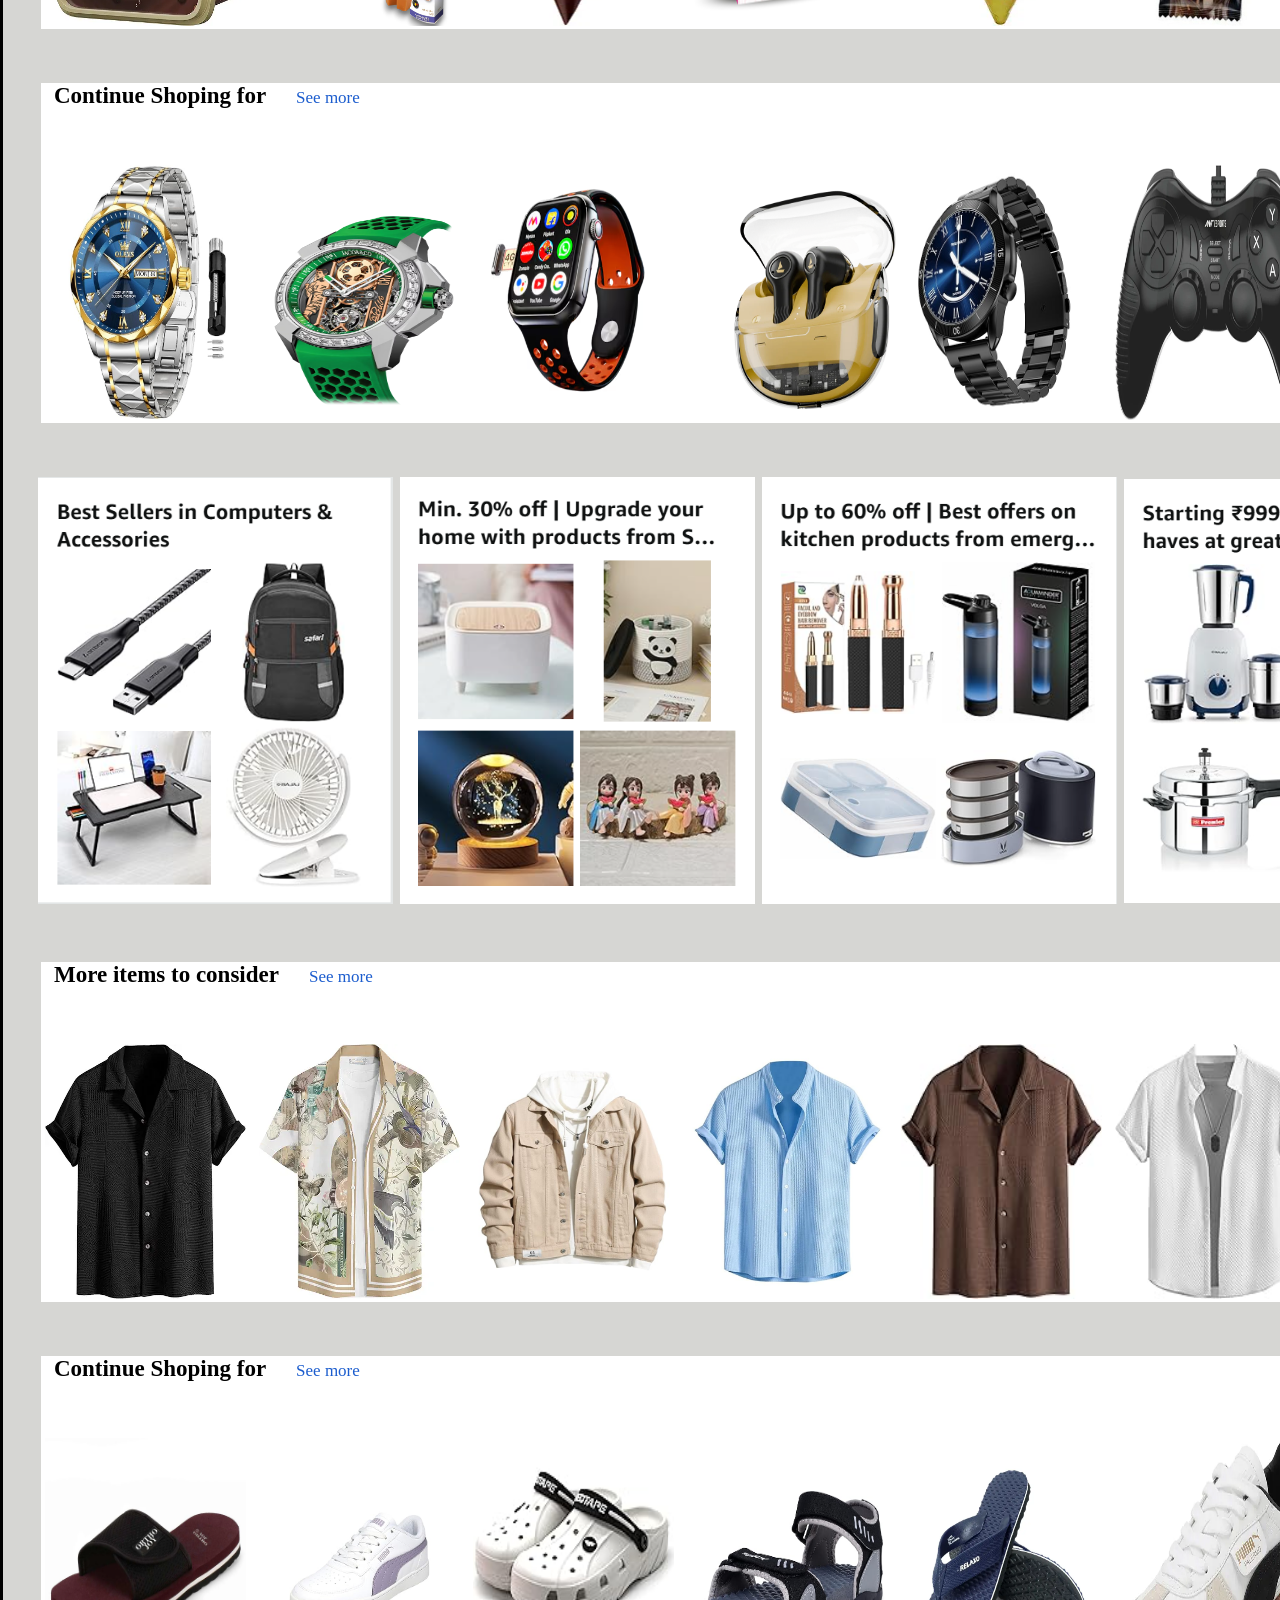
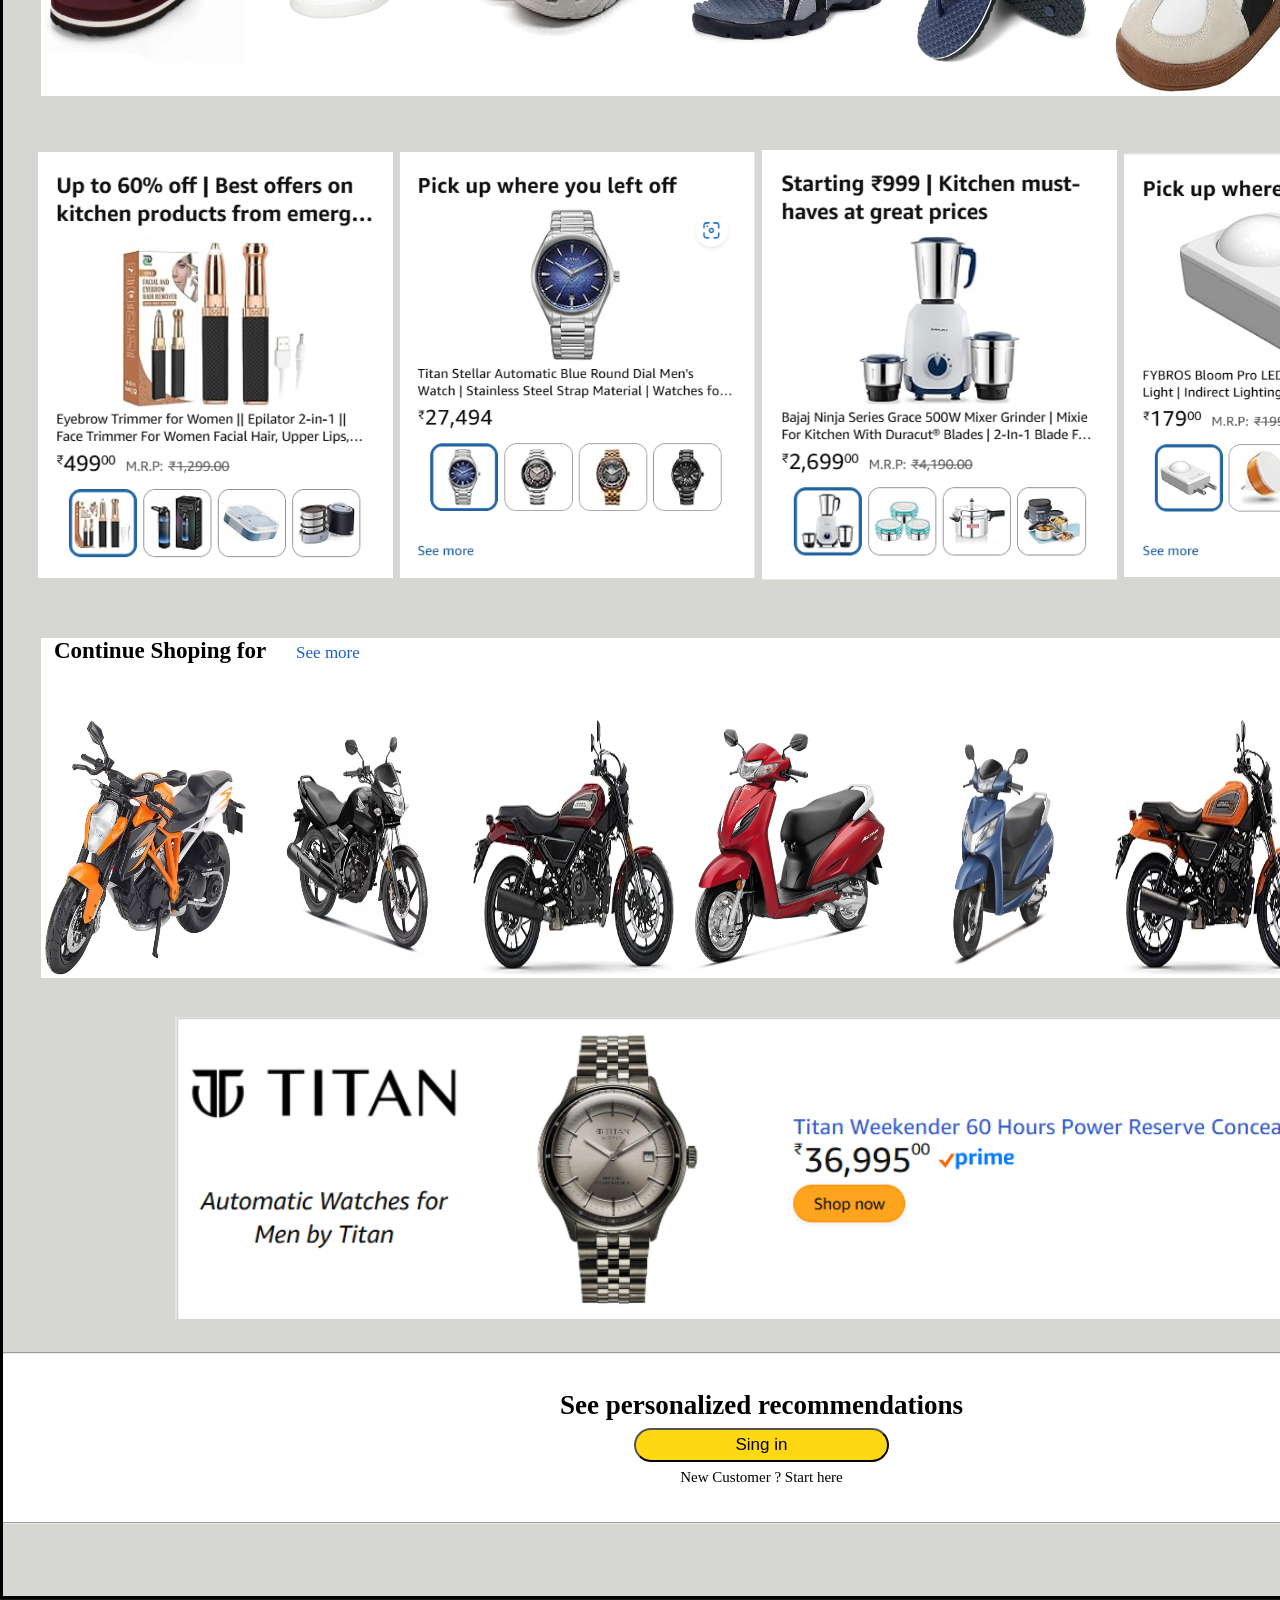
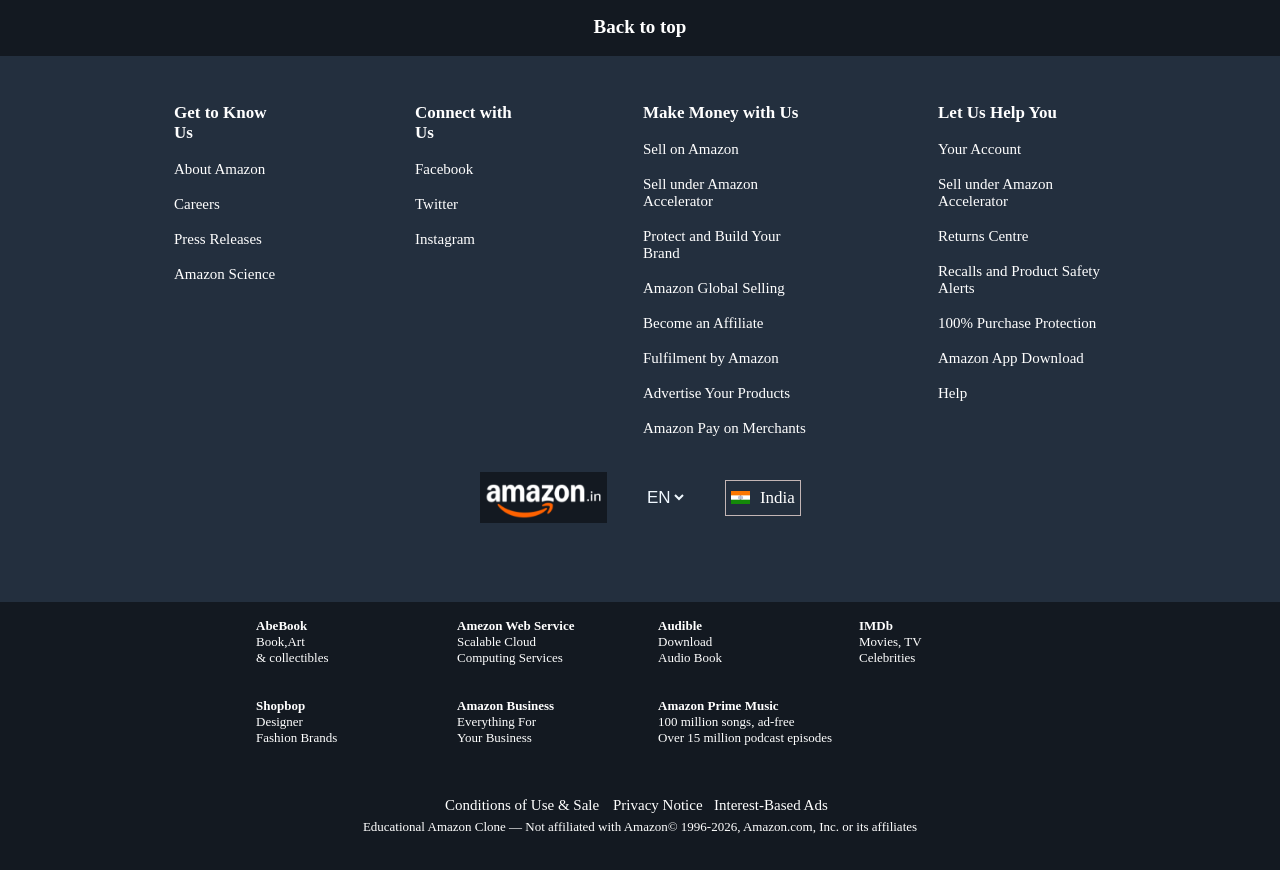
==== commit b30c93c5: "Add Google verification file" ====
--- a/index.html
+++ b/index.html
@@ -914,6 +914,7 @@
         </div>
 
         <div class="cdl">
+            <p>Educational Amazon Clone — Not affiliated with Amazon</p>
                 <p>&copy; 1996-2026, Amazon.com, Inc. or its affiliates</p>
         </div>
 
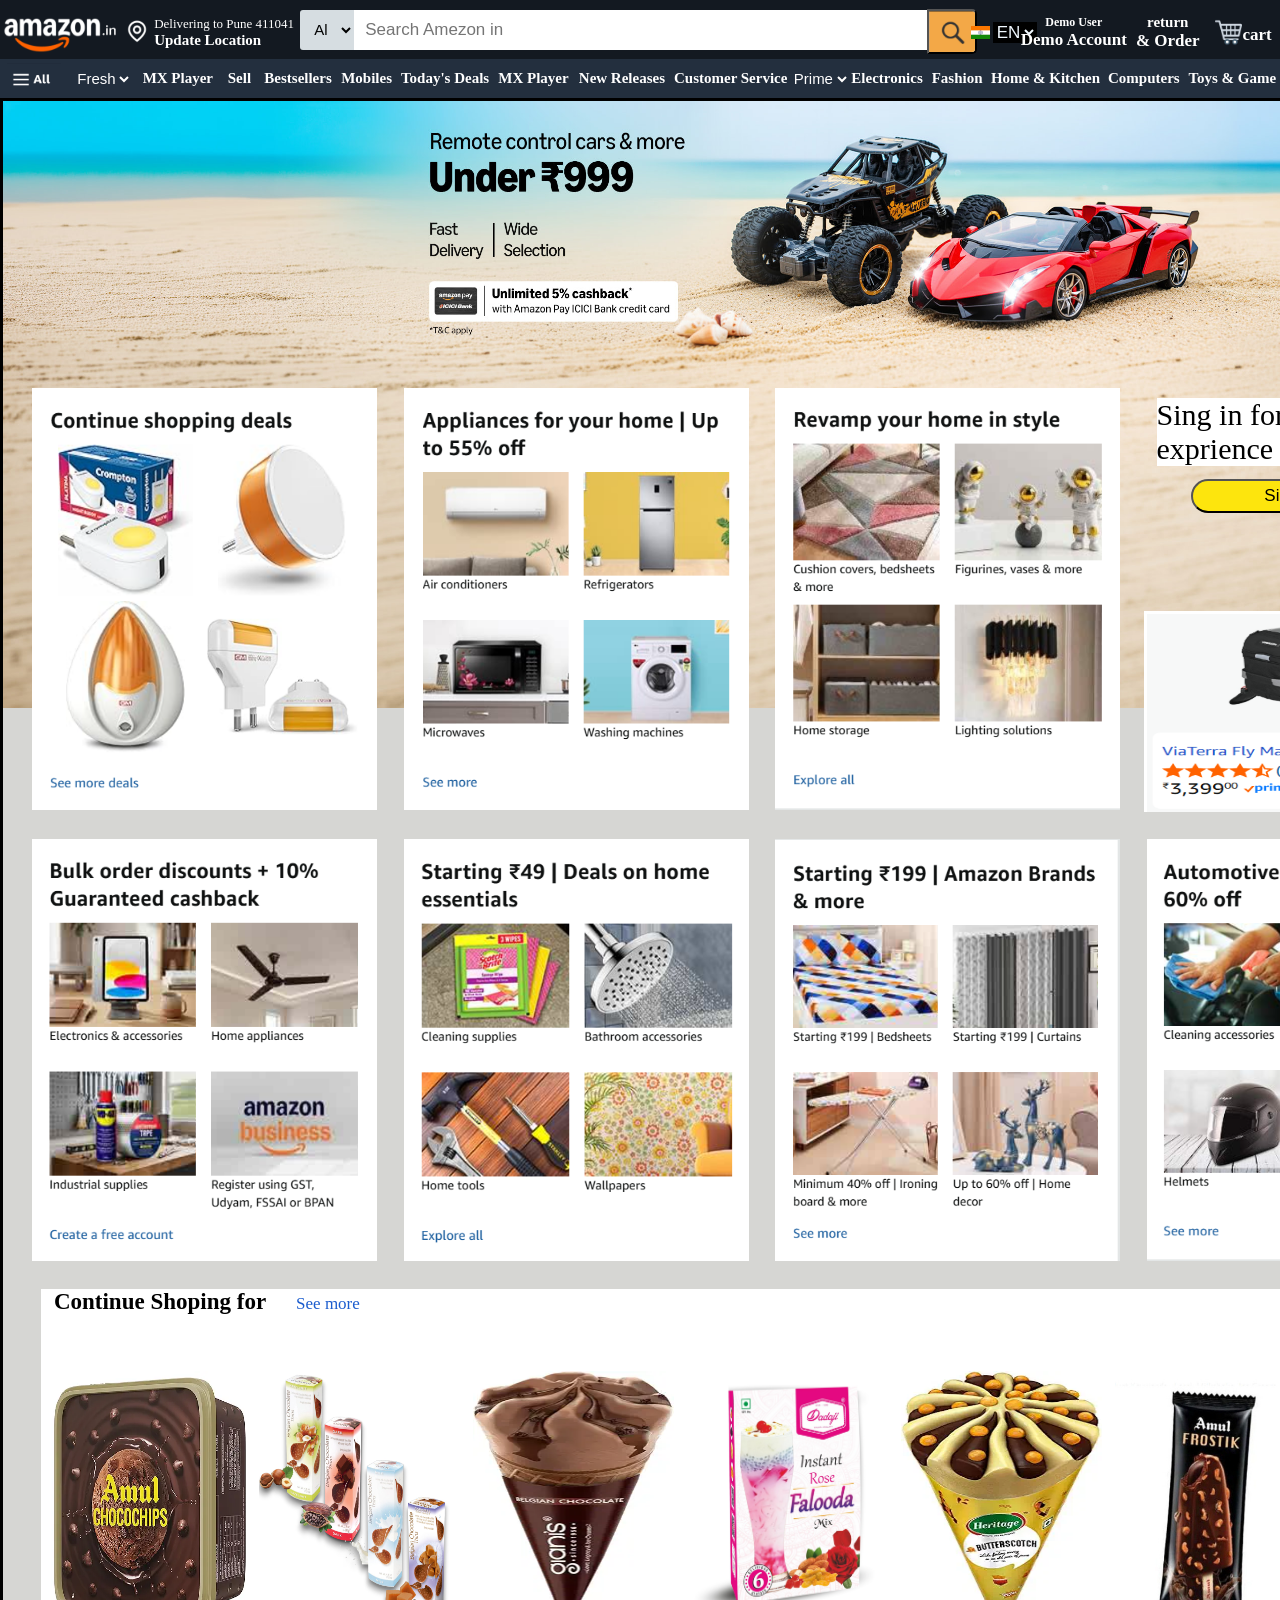
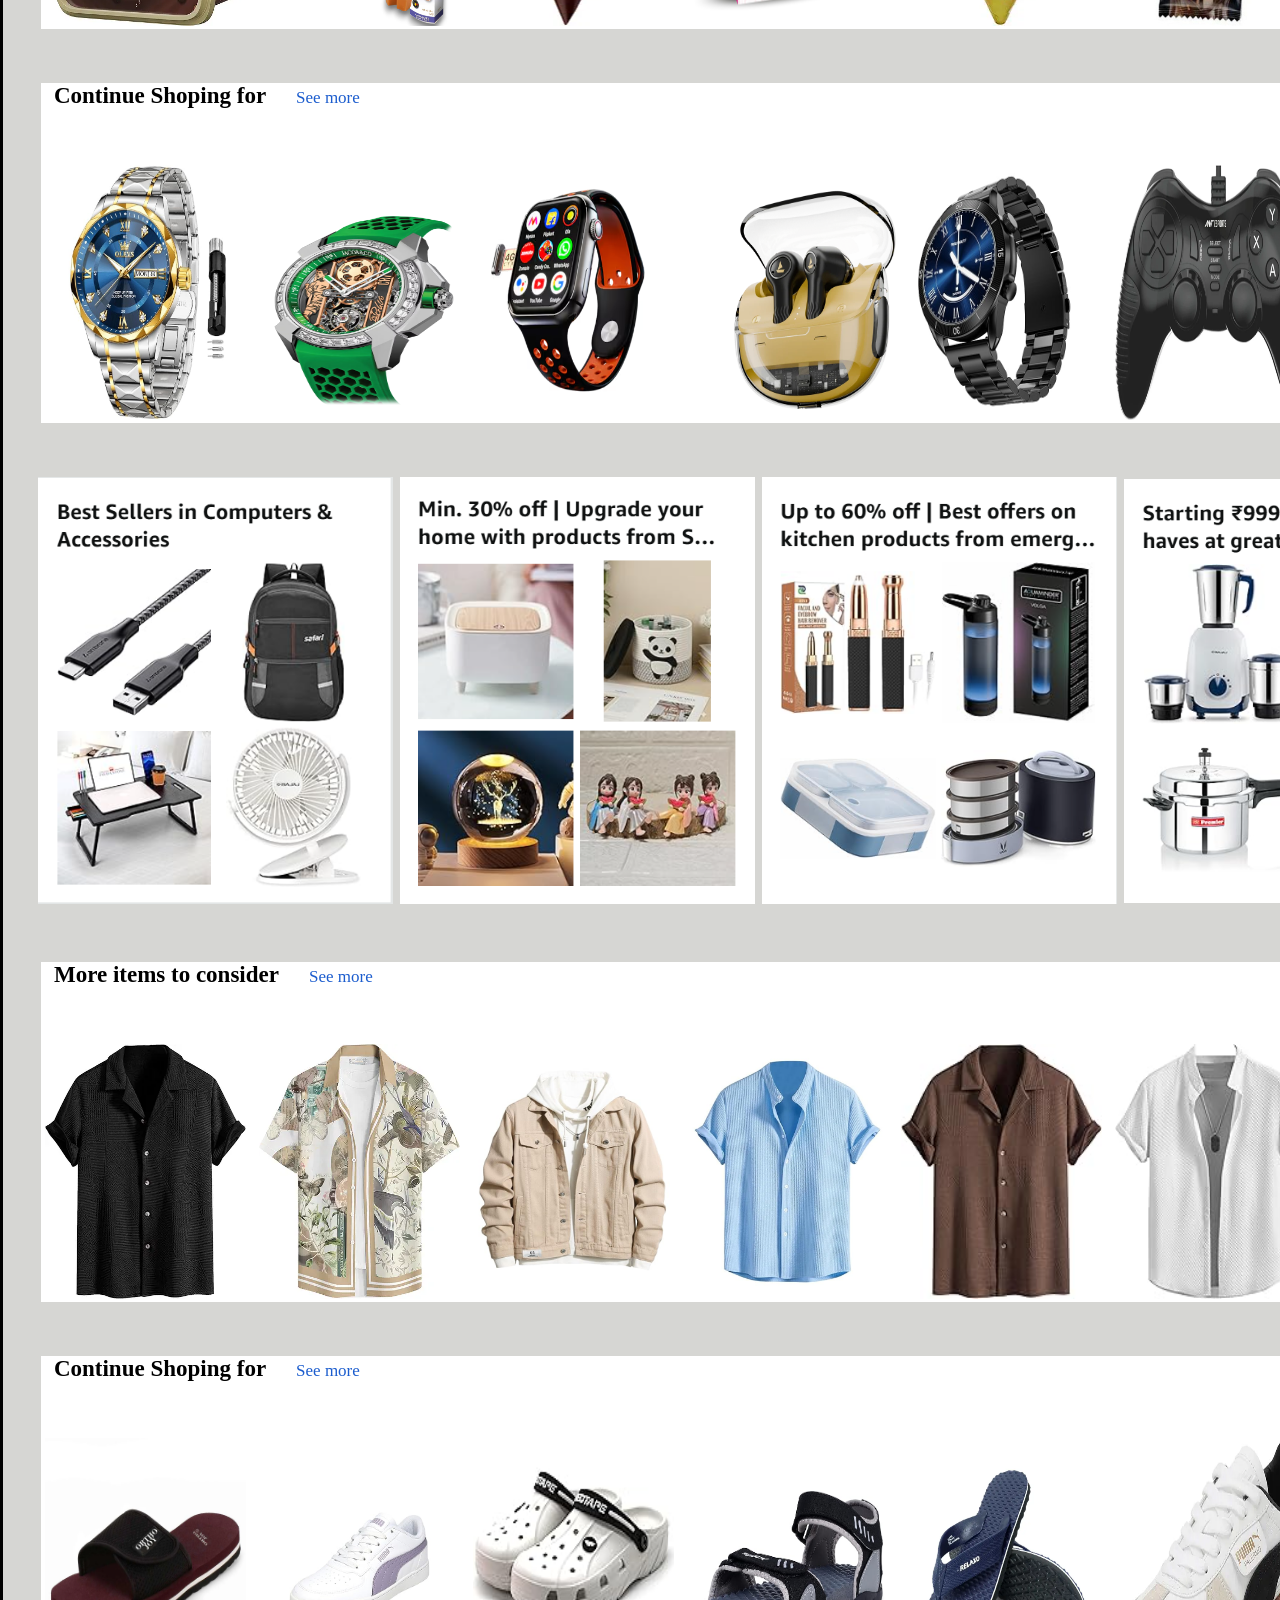
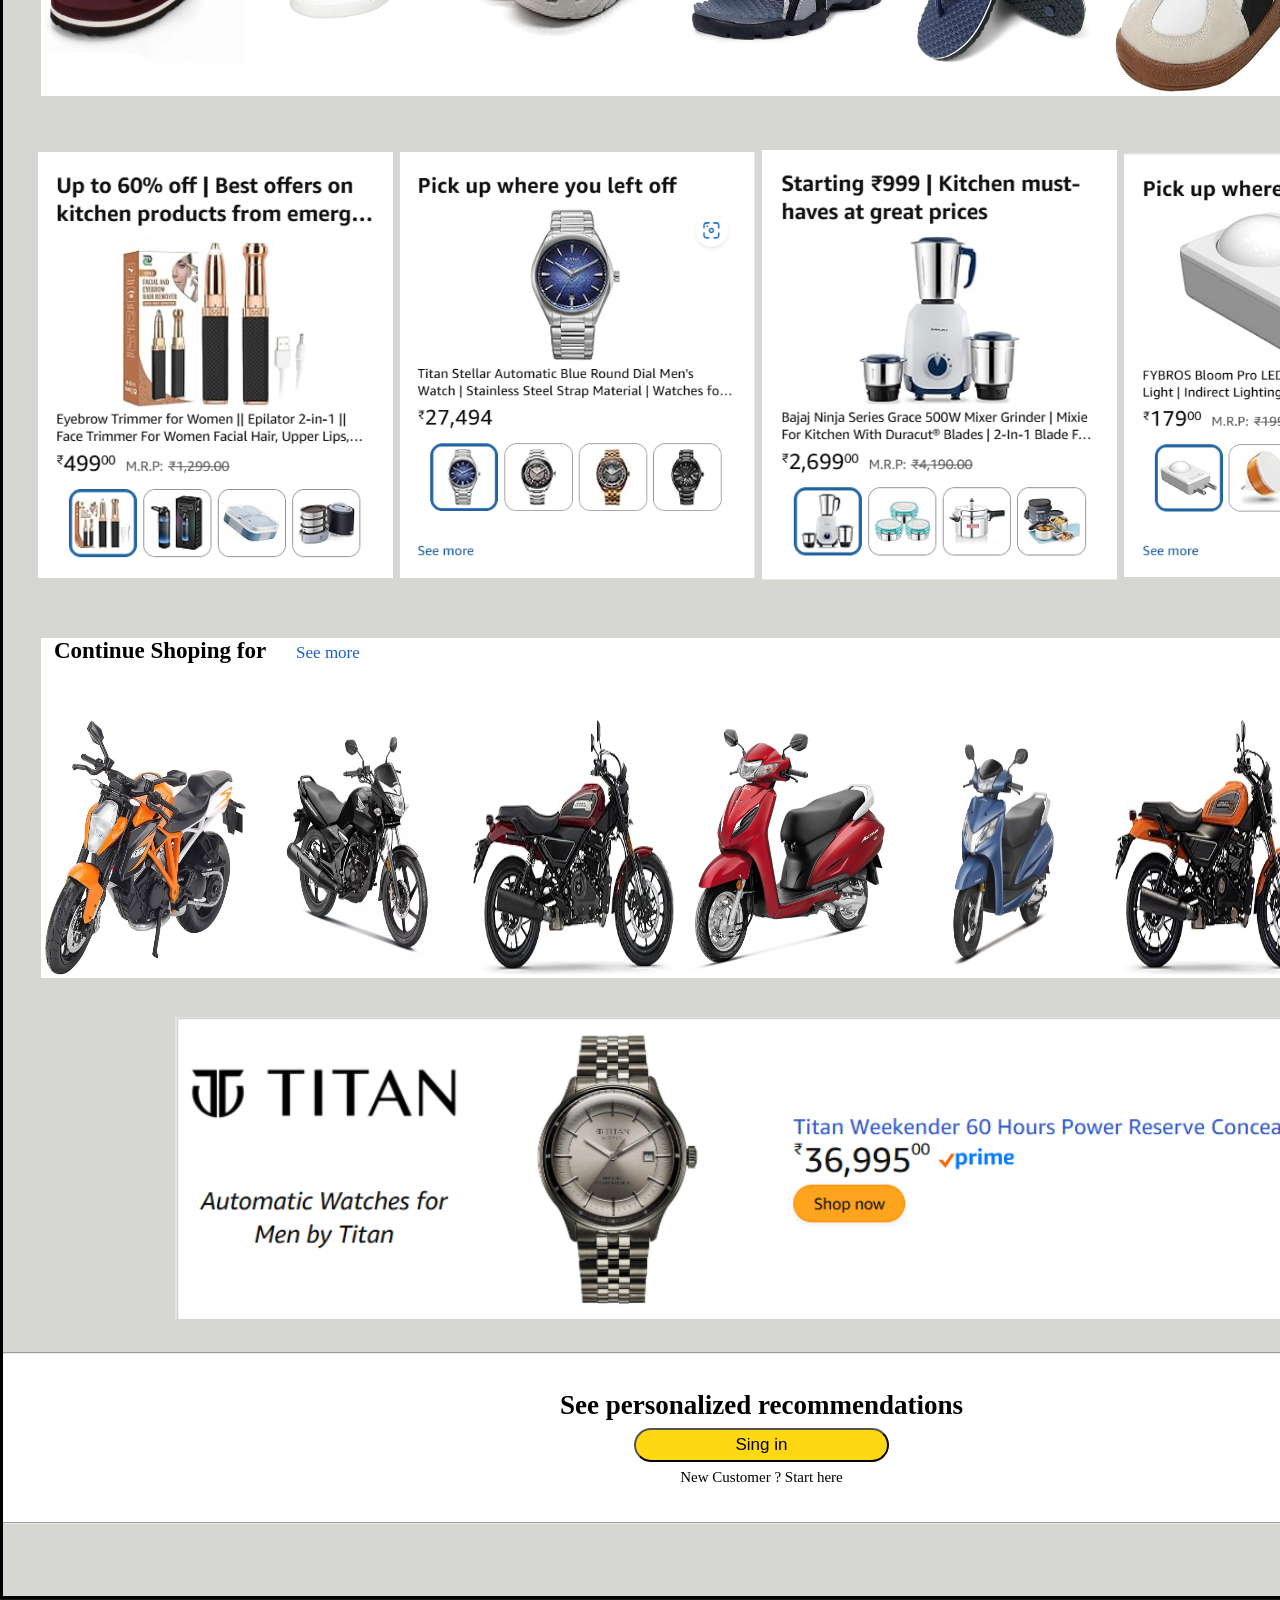
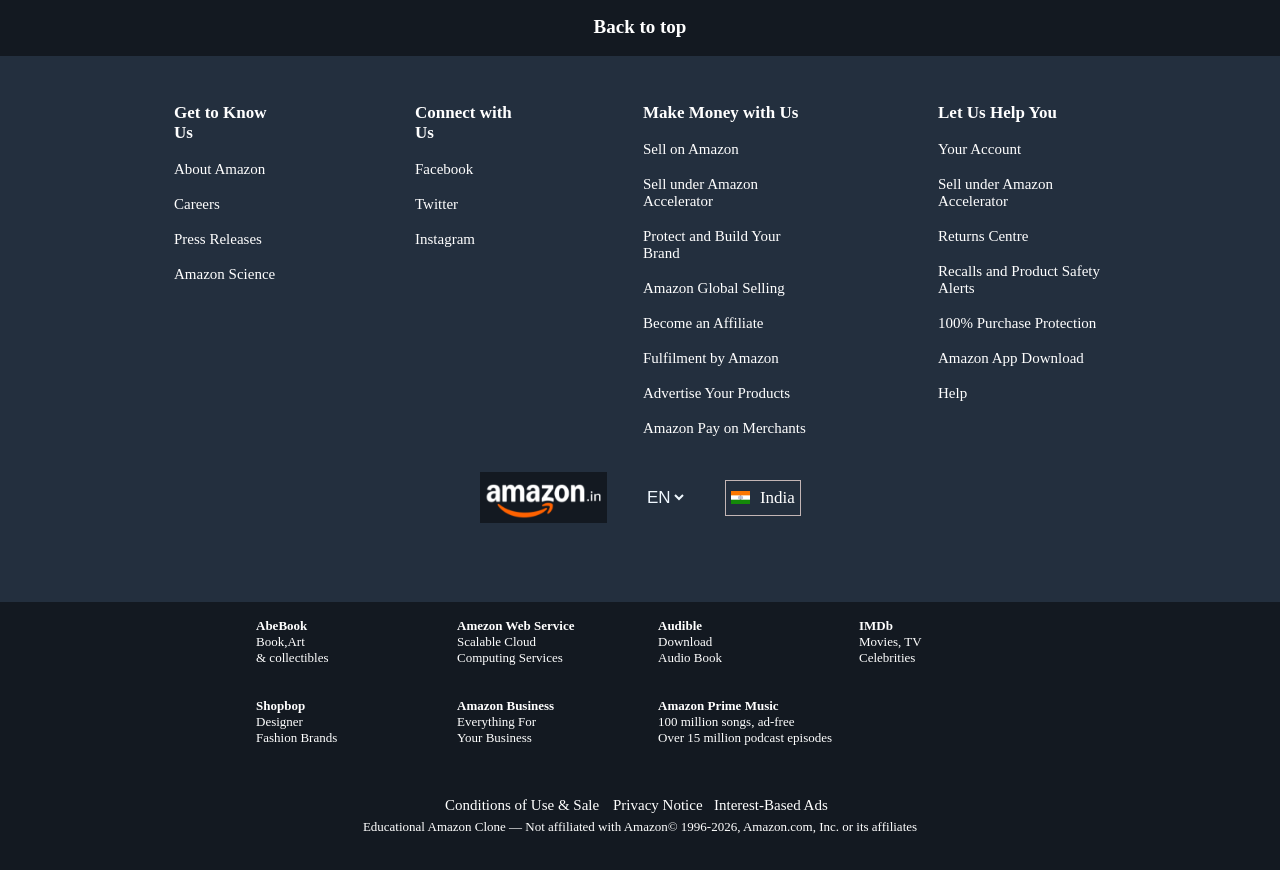
==== commit 061df61d: "Fix deceptive content" ====
--- a/index.html
+++ b/index.html
@@ -211,8 +211,8 @@
 
 
         <div class="sing">
-                <b id="p1">Hello, sing in</b>
-                 <h2 id="p2">Acount & list</h2>
+                <b id="p1">Demo User</b>
+                 <h2 id="p2">Demo Account</h2>
 
 
         <div class="popup">
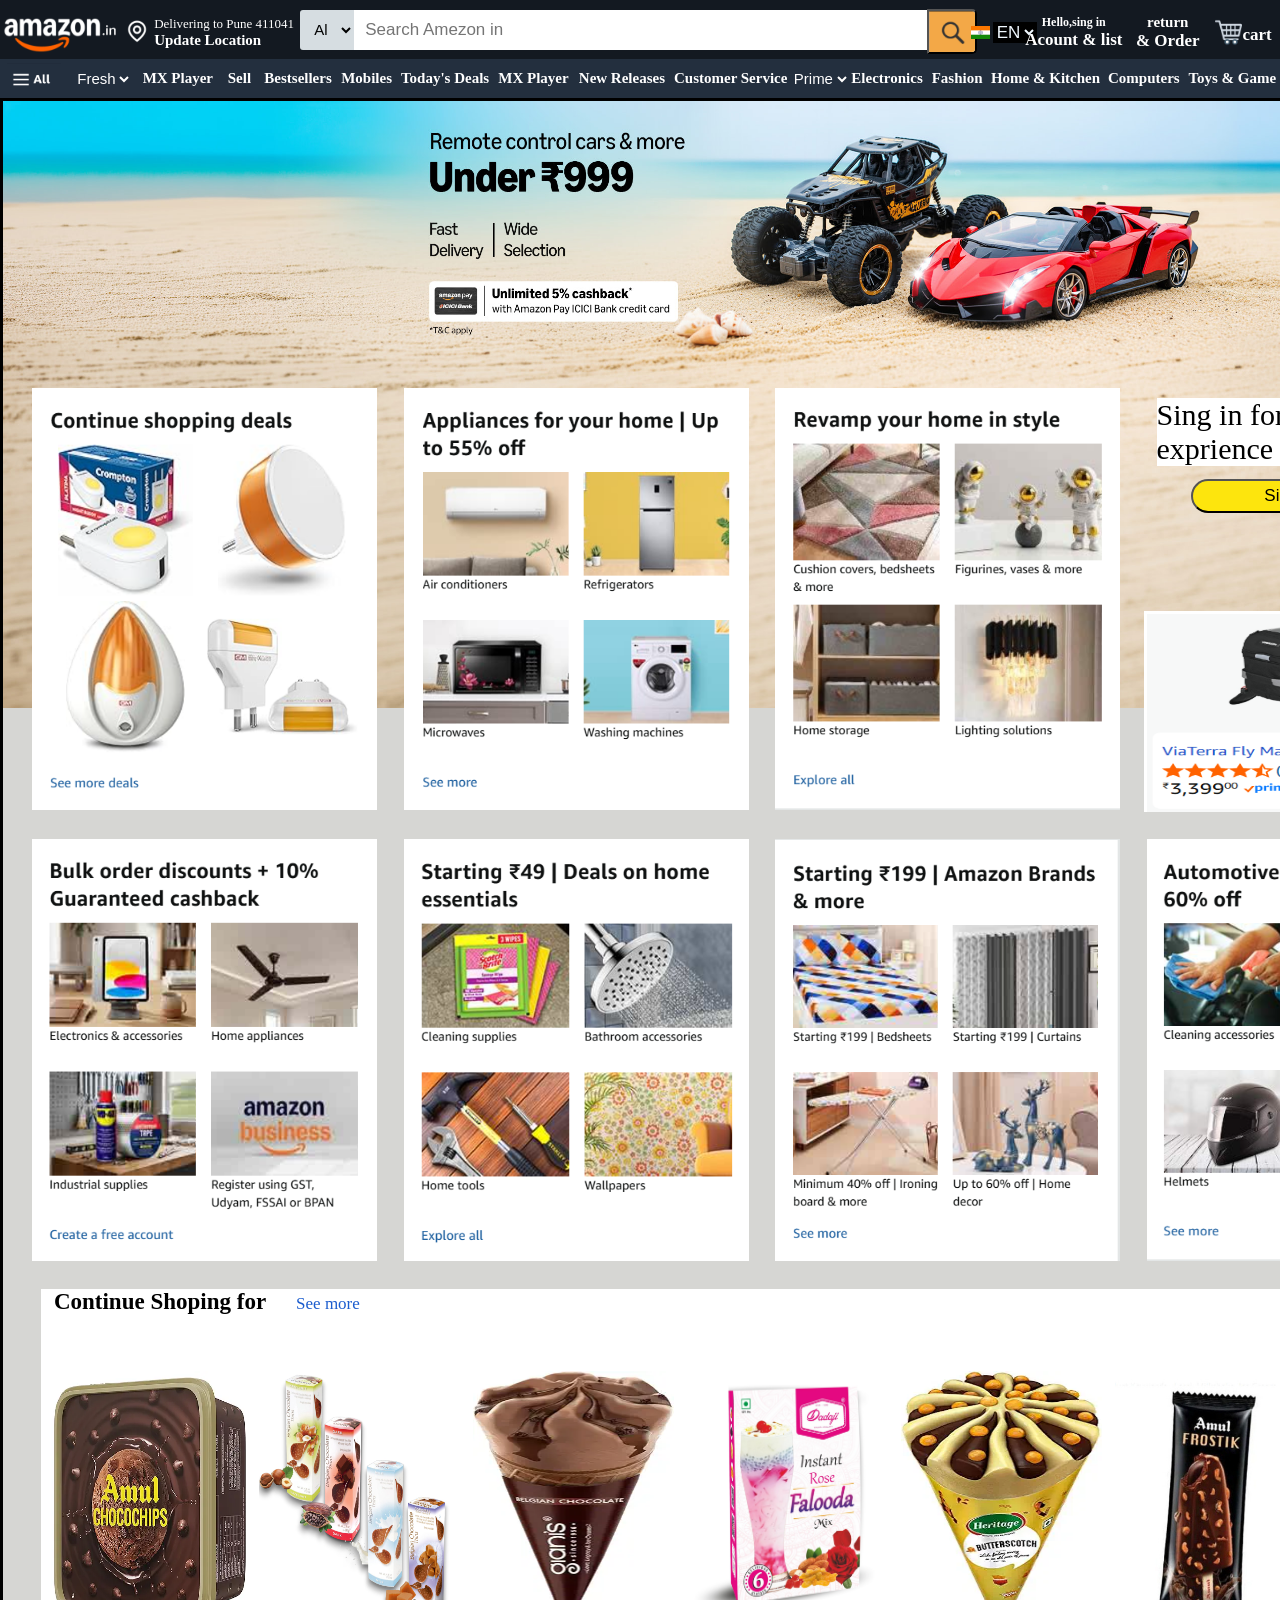
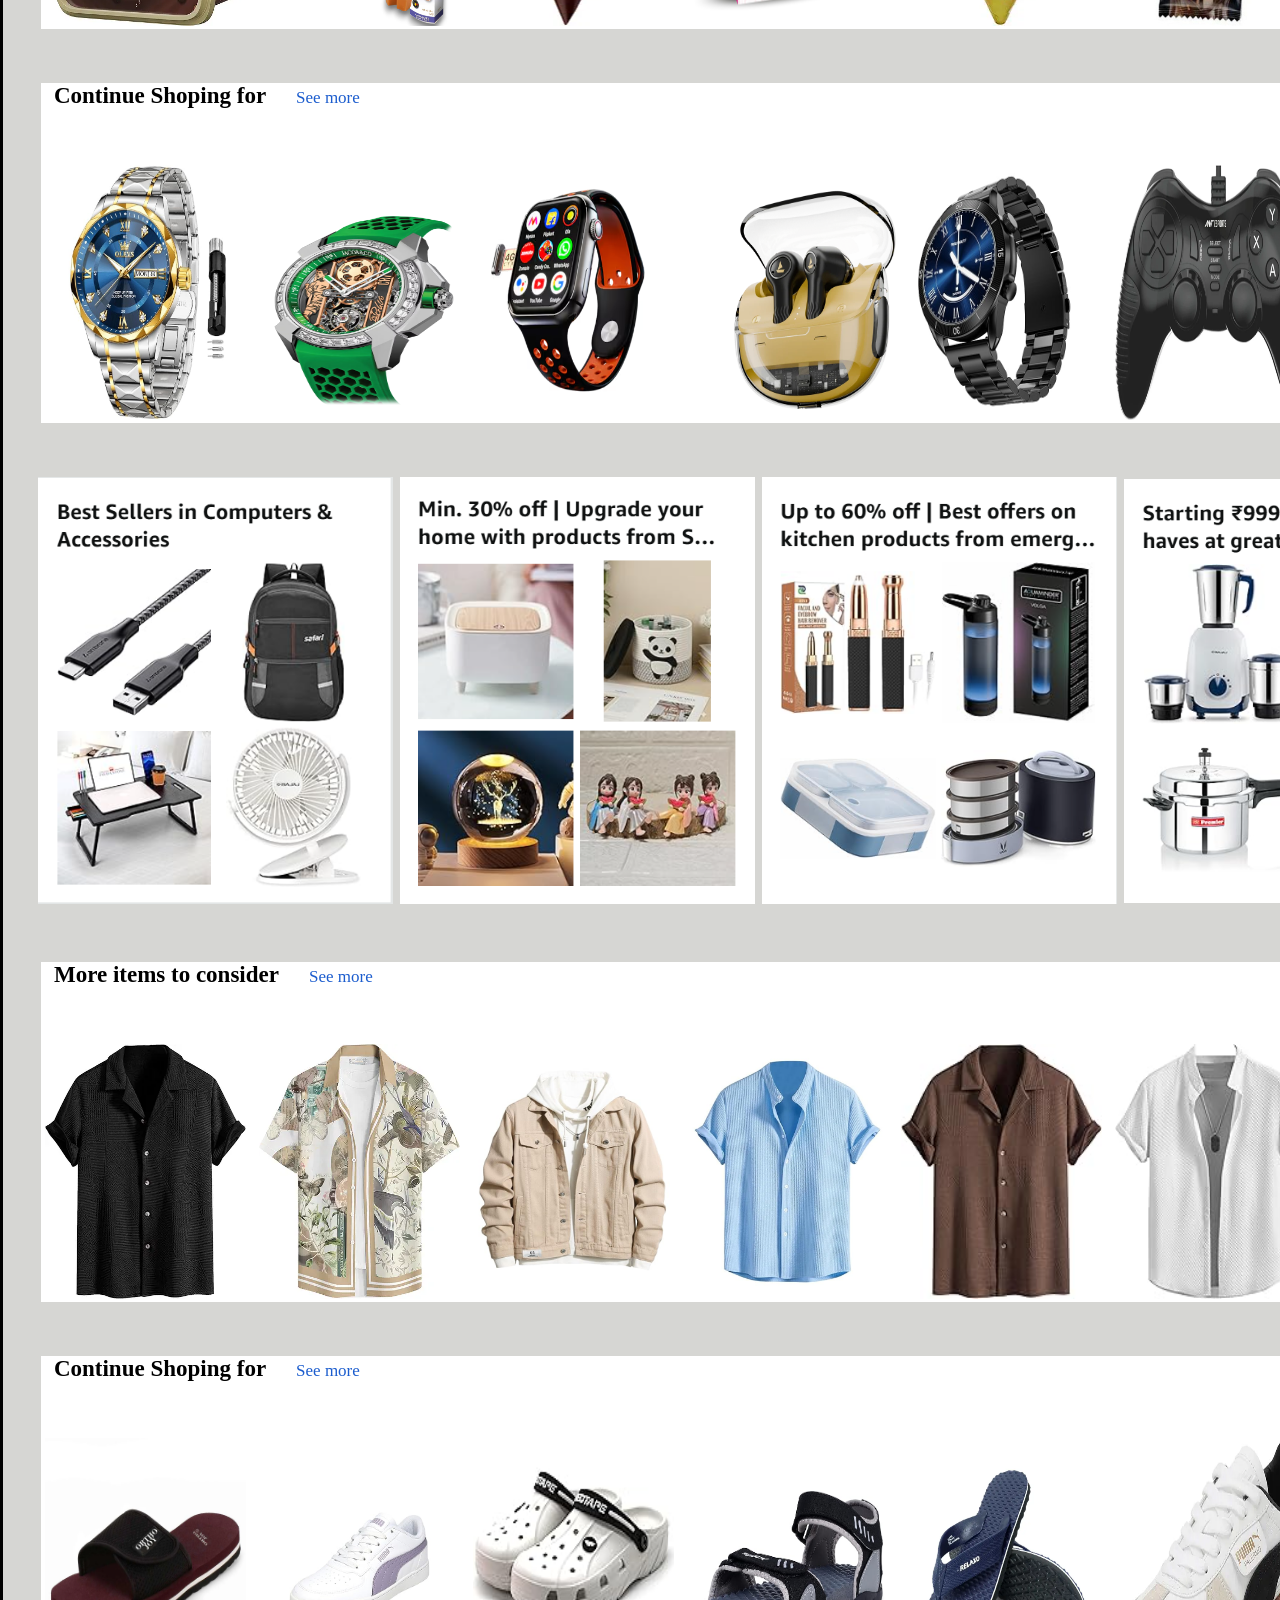
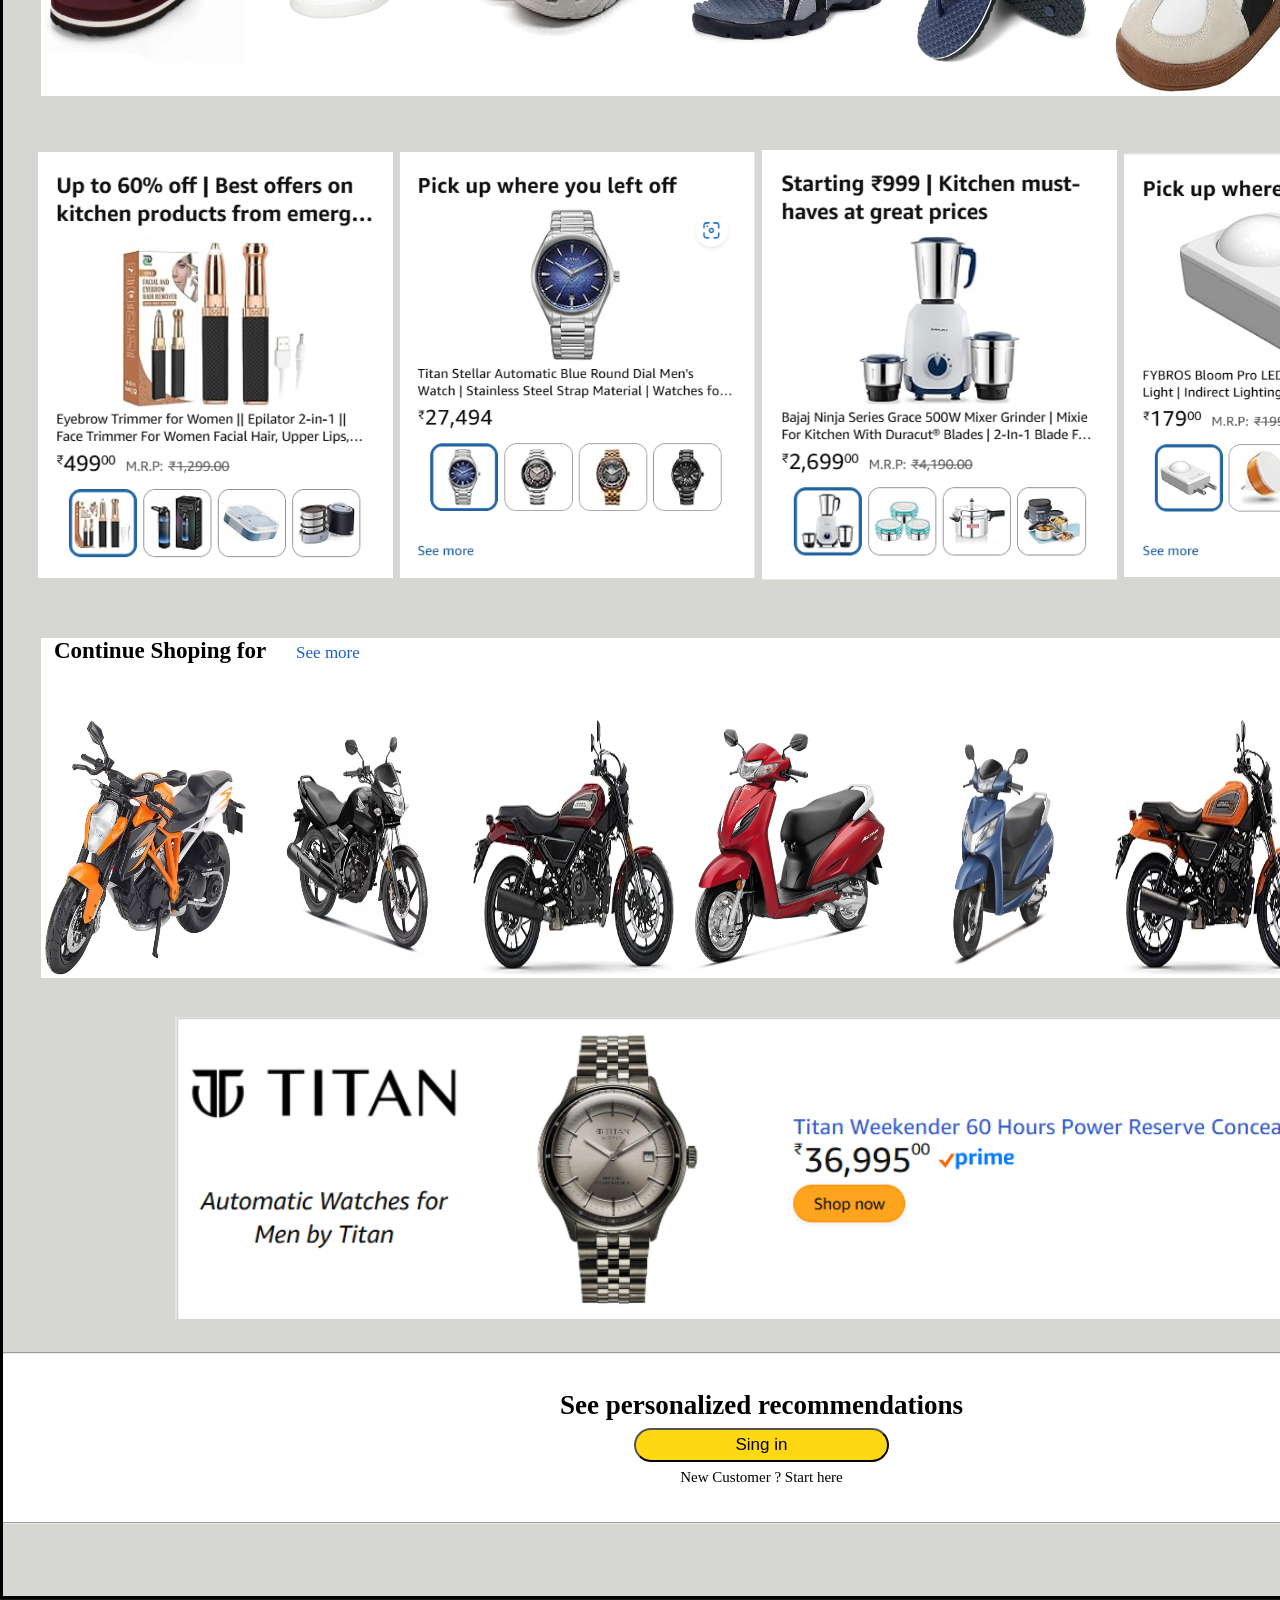
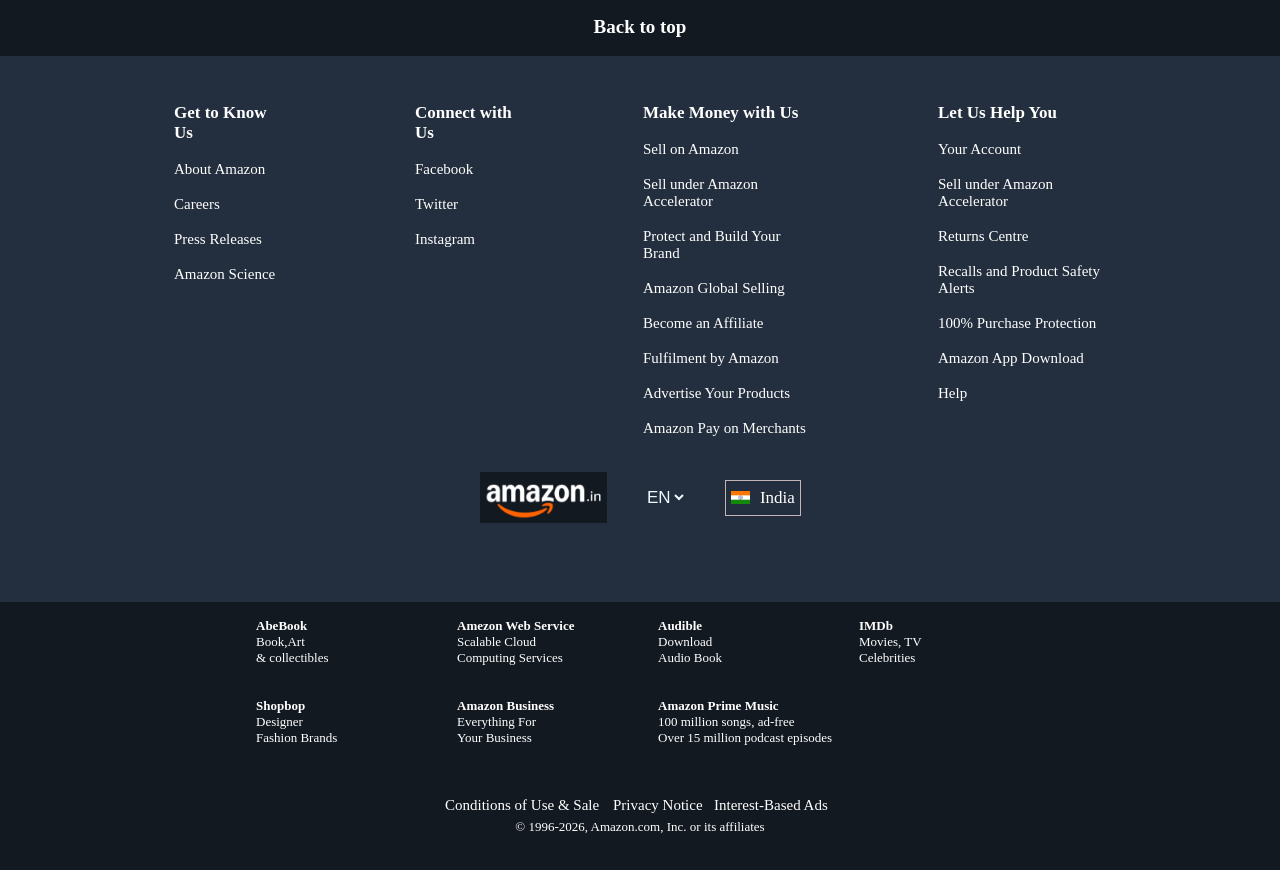
==== commit 79de74eb: "update amazon clone" ====
--- a/index.html
+++ b/index.html
@@ -123,7 +123,6 @@
 
             </div>
 
-
             <div class="lang">
                     <img src="india.webp" alt="" id="f">
 
@@ -211,8 +210,8 @@
 
 
         <div class="sing">
-                <b id="p1">Demo User</b>
-                 <h2 id="p2">Demo Account</h2>
+                <b id="p1">Hello,sing in</b>
+                 <h2 id="p2">Acount & list</h2>
 
 
         <div class="popup">
@@ -914,7 +913,7 @@
         </div>
 
         <div class="cdl">
-            <p>Educational Amazon Clone — Not affiliated with Amazon</p>
+            <!-- <p>Educational Amazon Clone — Not affiliated with Amazon</p> -->
                 <p>&copy; 1996-2026, Amazon.com, Inc. or its affiliates</p>
         </div>
 
--- a/index.css
+++ b/index.css
@@ -533,7 +533,7 @@
 
     position: absolute;
 
-    top: 120%;
+    top: 105%;
     left: -13px;
 }
 
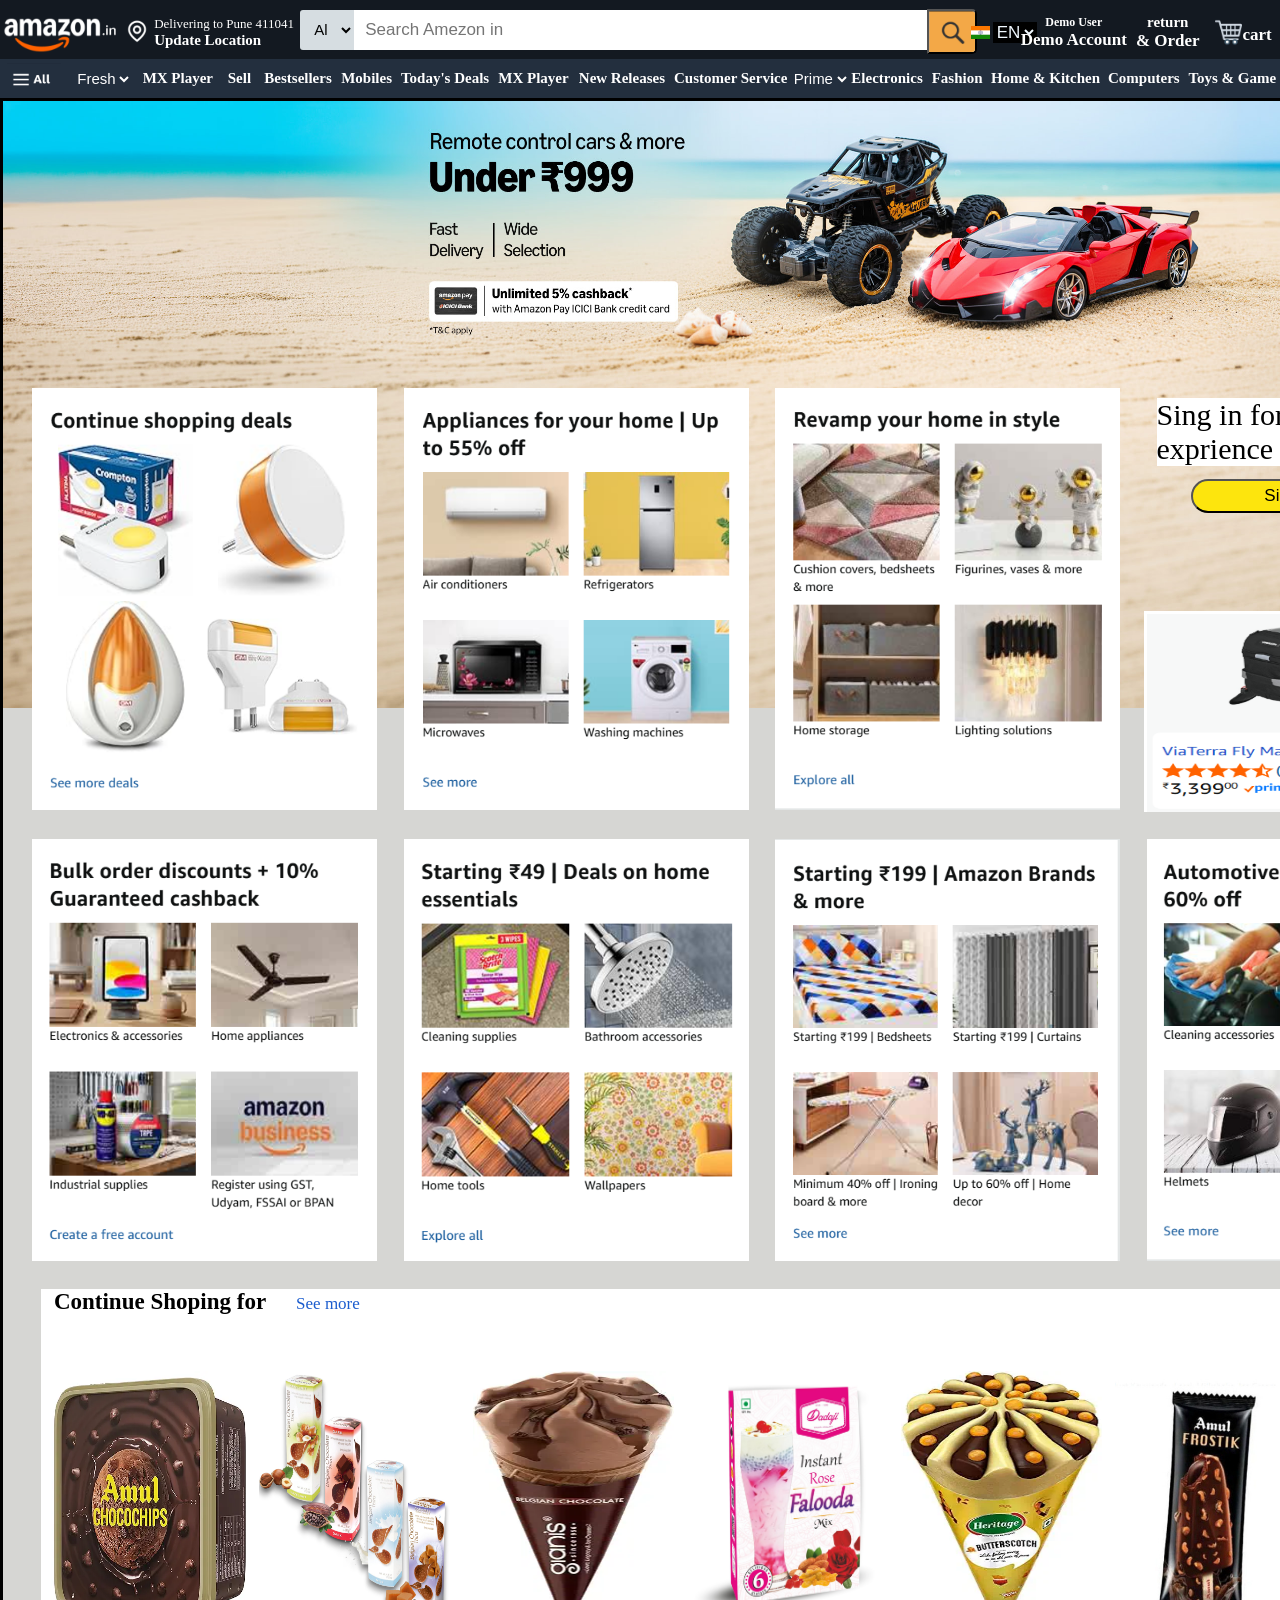
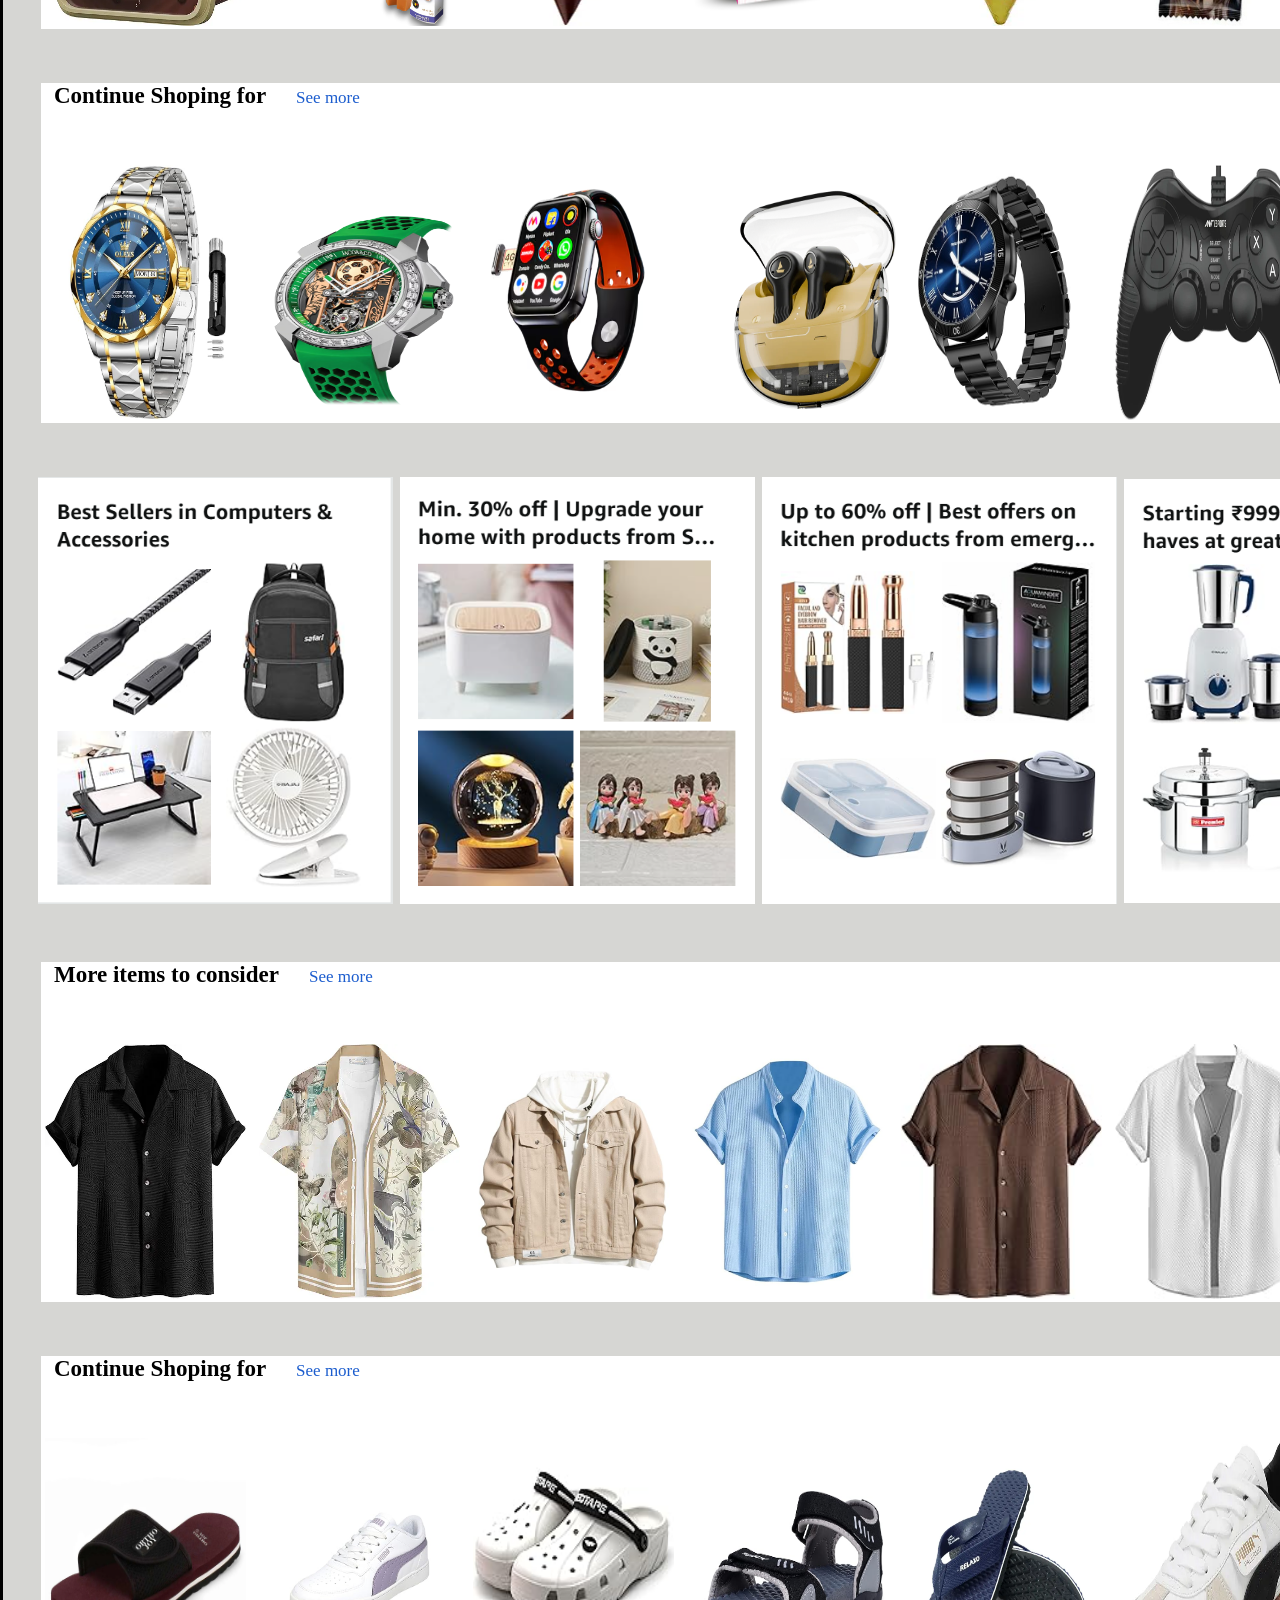
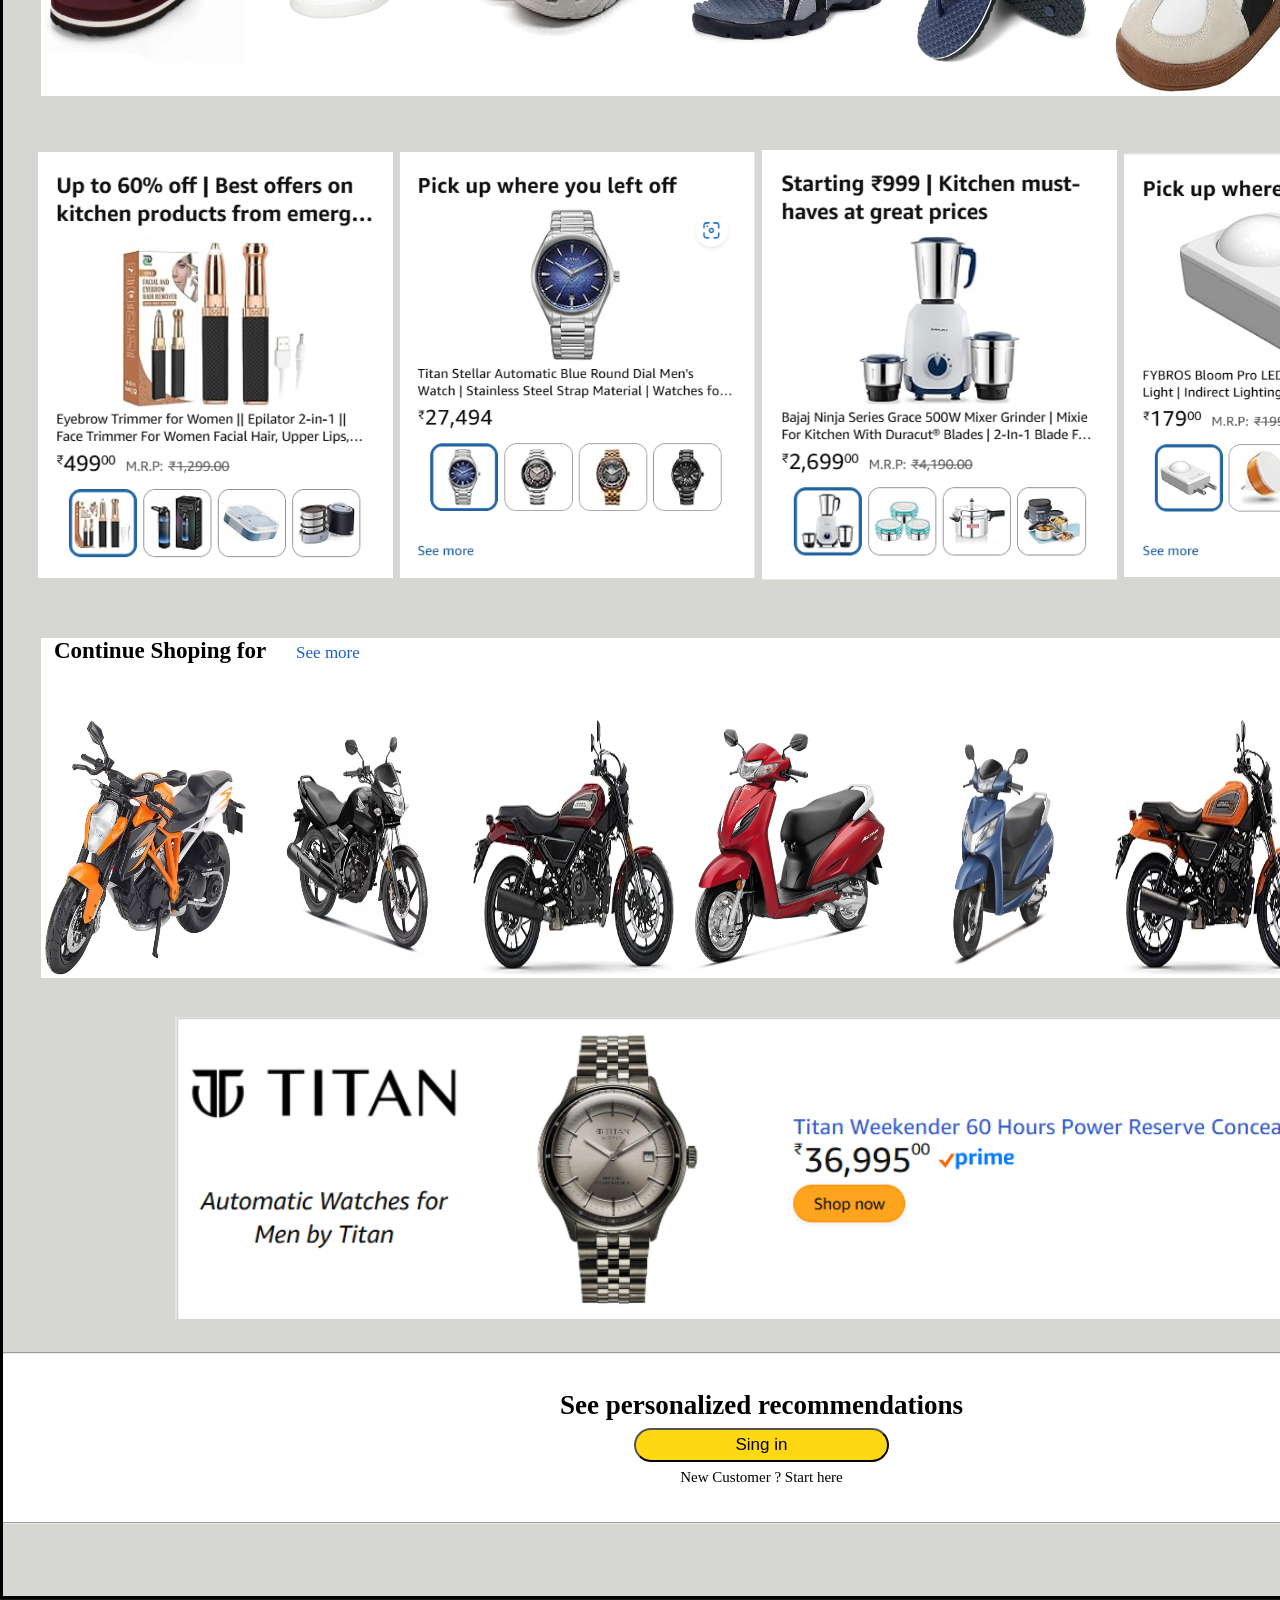
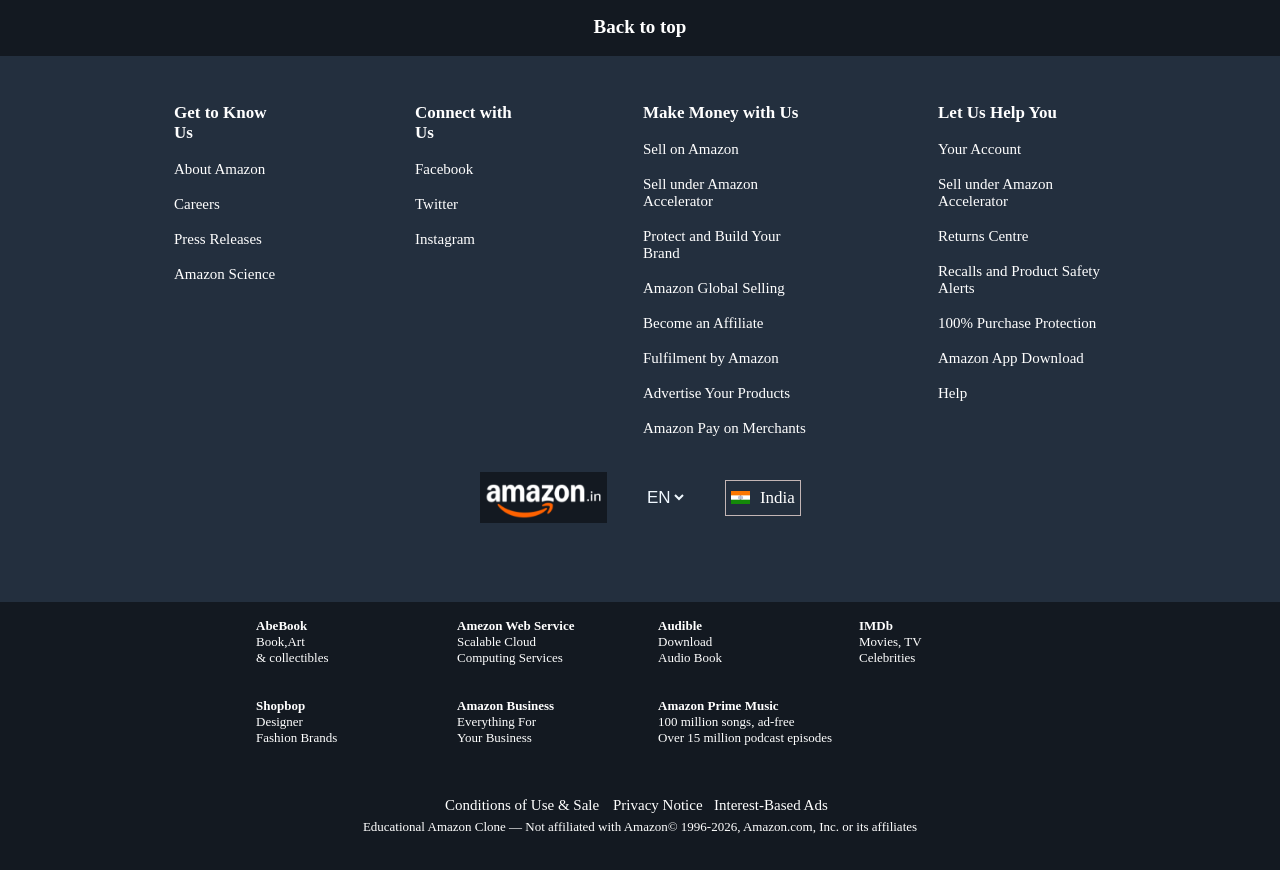
==== commit 36ff0071: "update amazon clone" ====
--- a/index.html
+++ b/index.html
@@ -123,6 +123,7 @@
 
             </div>
 
+
             <div class="lang">
                     <img src="india.webp" alt="" id="f">
 
@@ -210,8 +211,8 @@
 
 
         <div class="sing">
-                <b id="p1">Hello,sing in</b>
-                 <h2 id="p2">Acount & list</h2>
+                <b id="p1">Demo User</b>
+                 <h2 id="p2">Demo Account</h2>
 
 
         <div class="popup">
@@ -913,7 +914,7 @@
         </div>
 
         <div class="cdl">
-            <!-- <p>Educational Amazon Clone — Not affiliated with Amazon</p> -->
+            <p>Educational Amazon Clone — Not affiliated with Amazon</p>
                 <p>&copy; 1996-2026, Amazon.com, Inc. or its affiliates</p>
         </div>
 
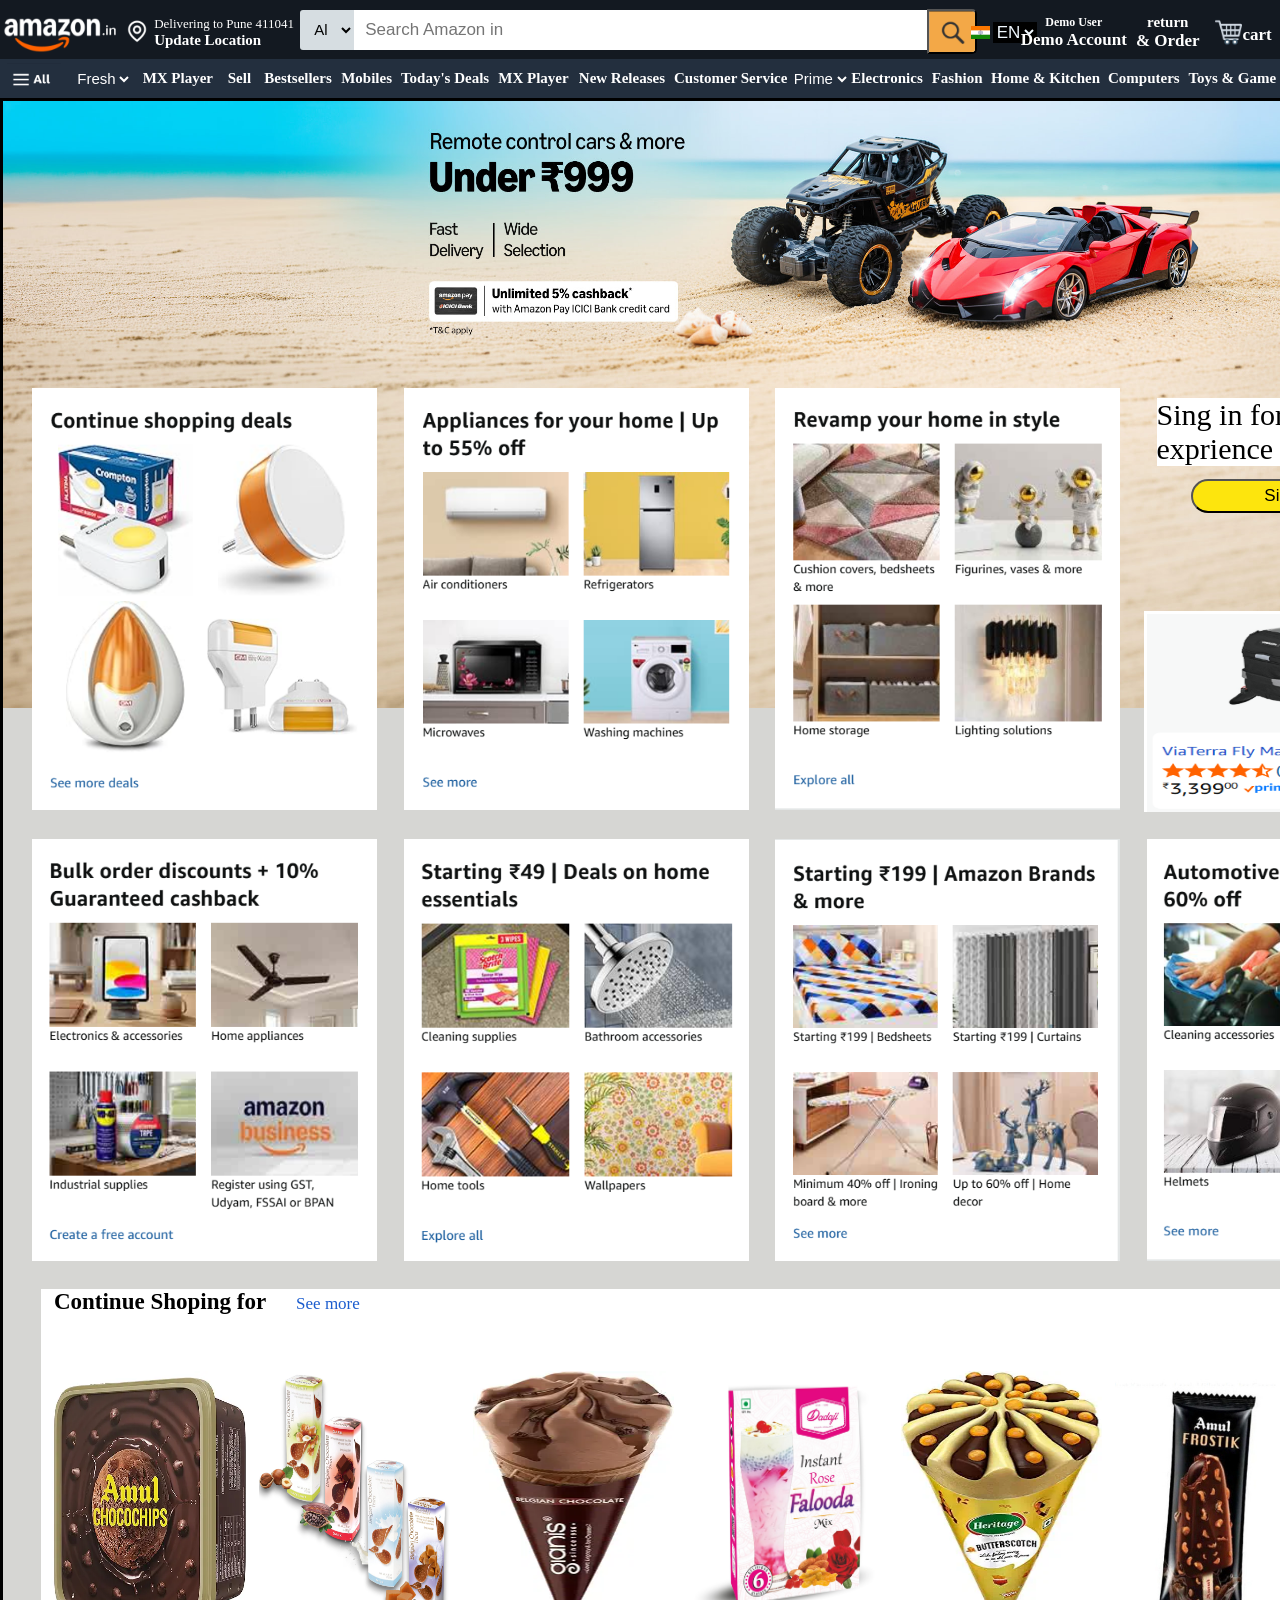
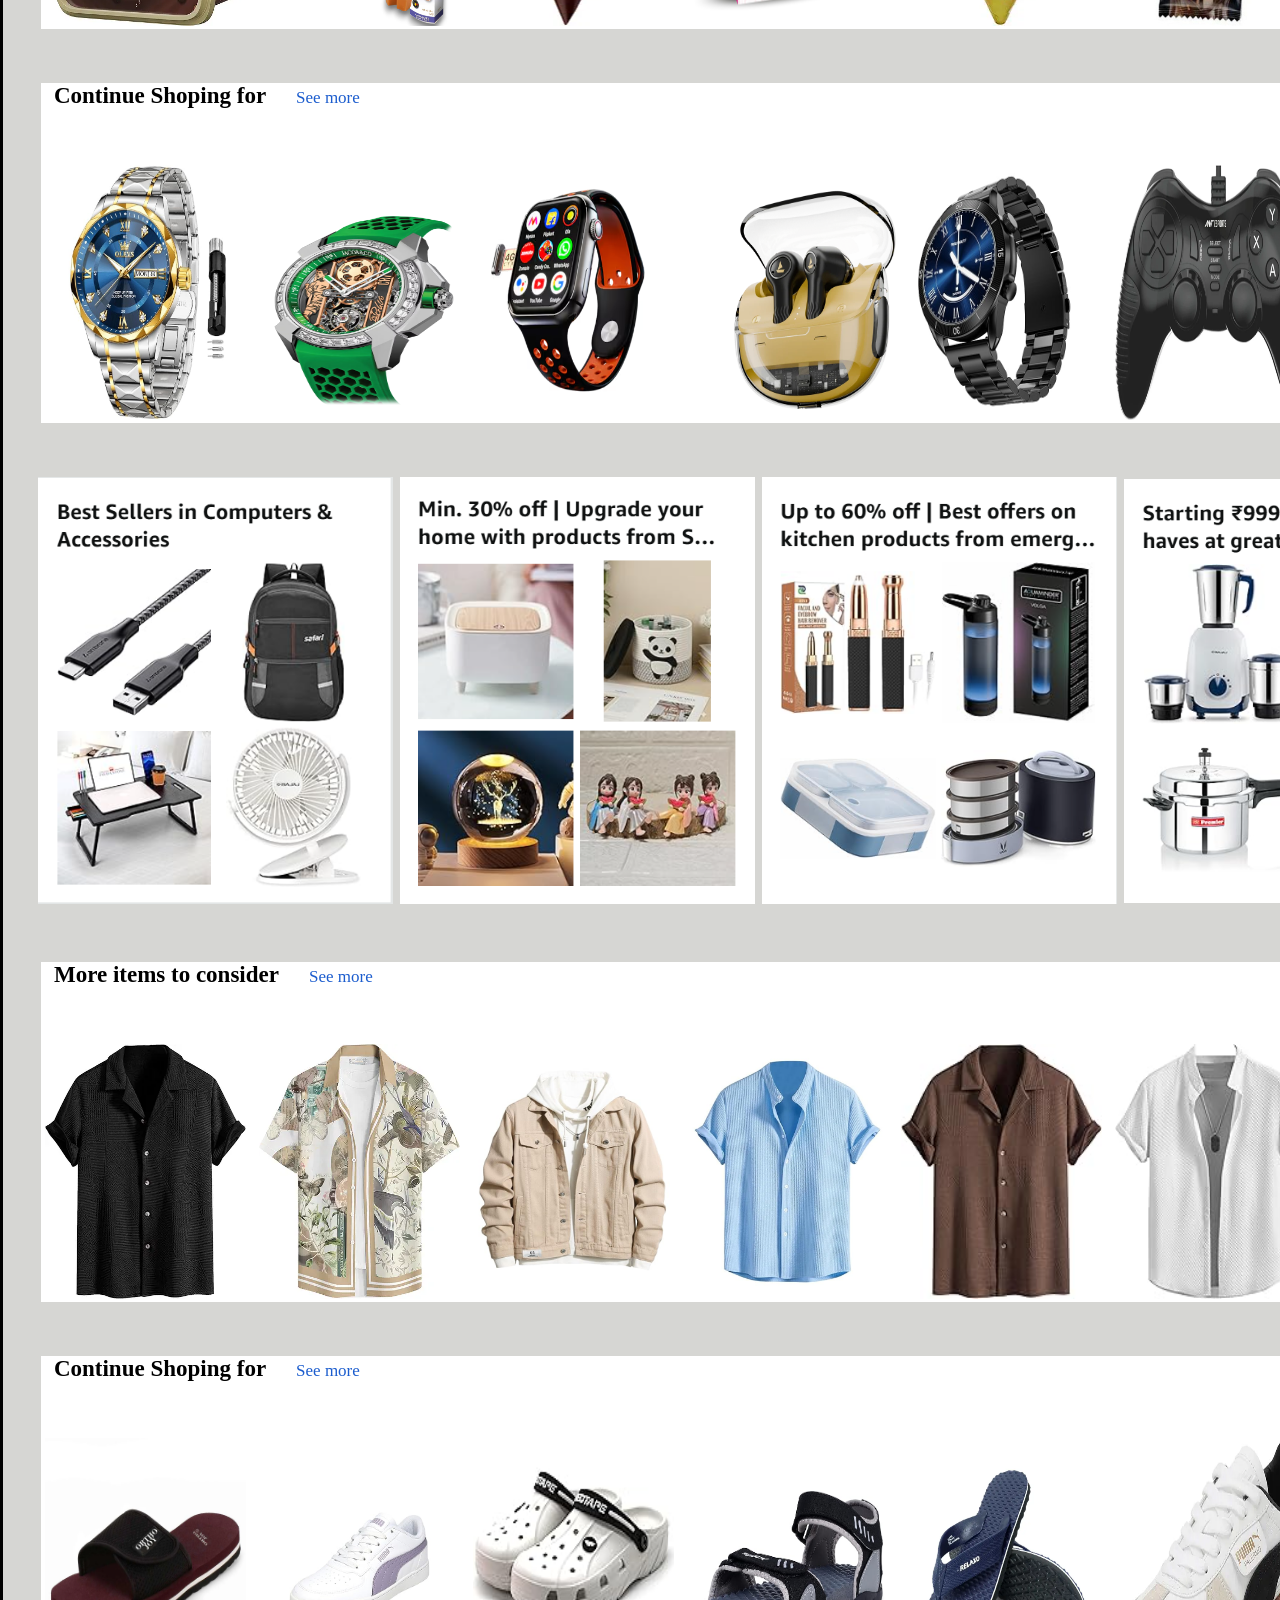
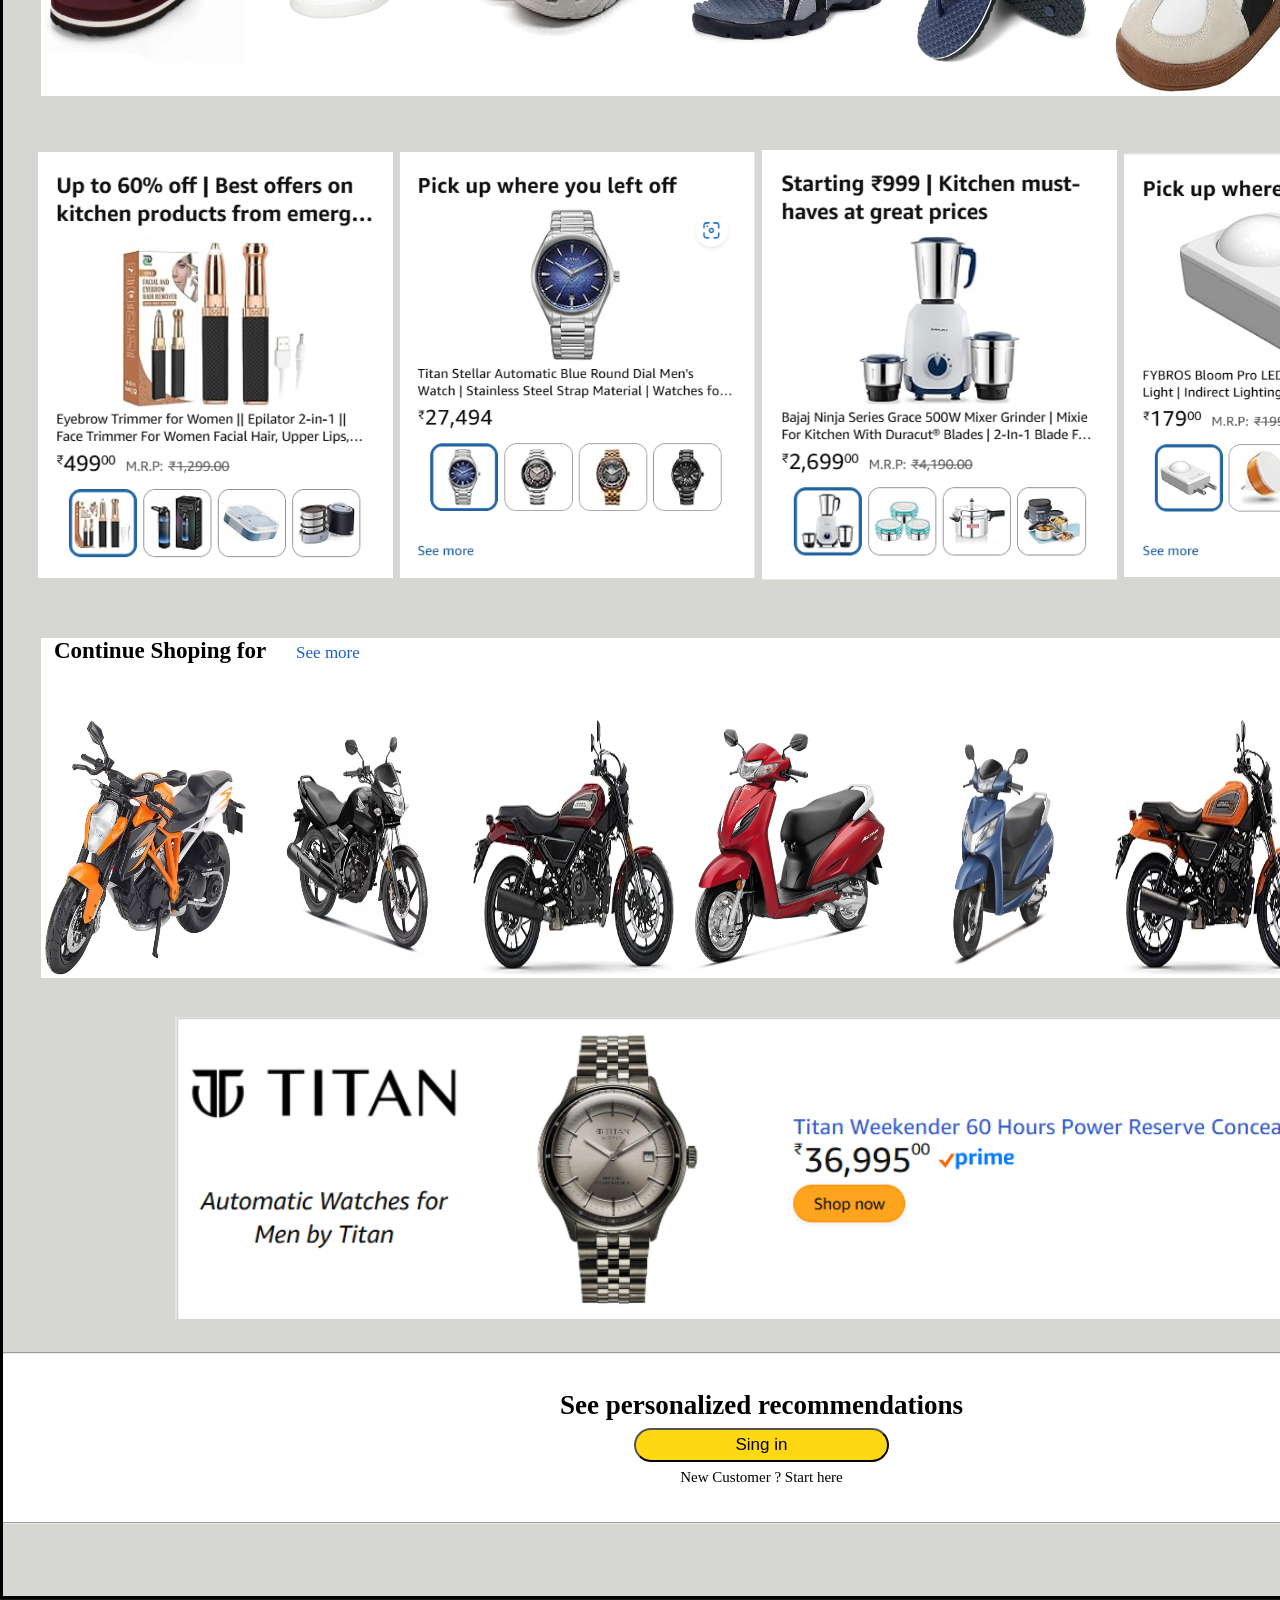
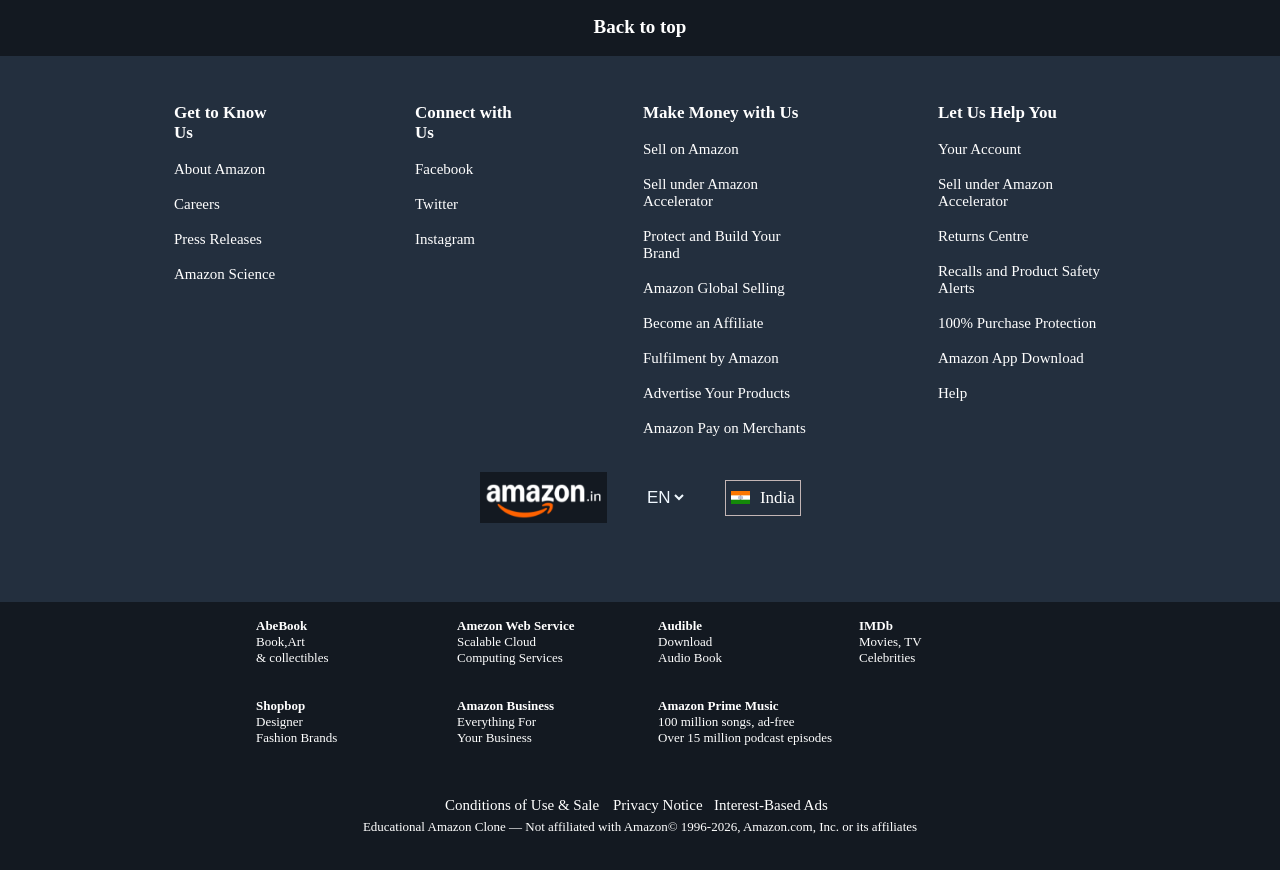
==== commit 44441c21: "Search bar Spelling corrct" ====
--- a/index.html
+++ b/index.html
@@ -112,7 +112,7 @@
 
                 </select>
                 
-                        <input type="text" placeholder="Search Amezon in" id="s2">
+                        <input type="text" placeholder="Search Amazon in" id="s2">
 
                 <button id="btn">
                     <img src="s3.png" alt="" id="s3">
